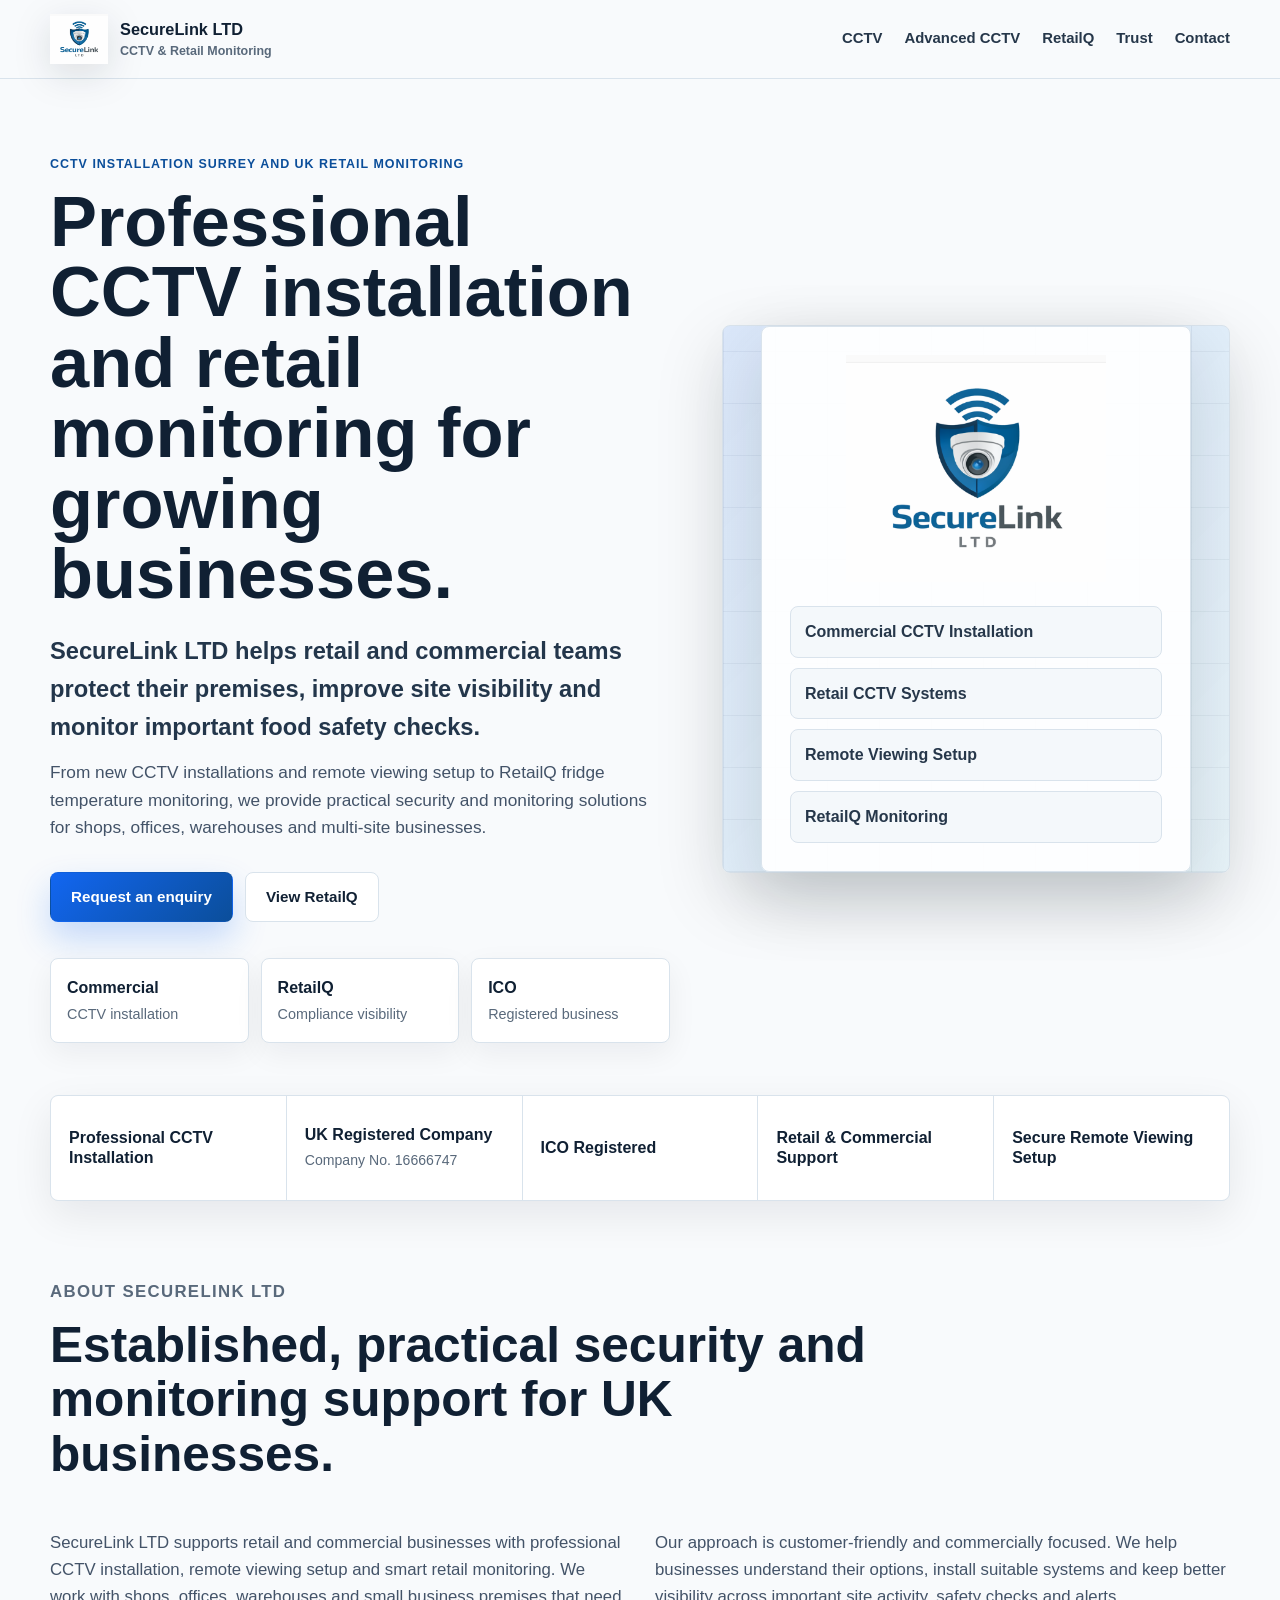
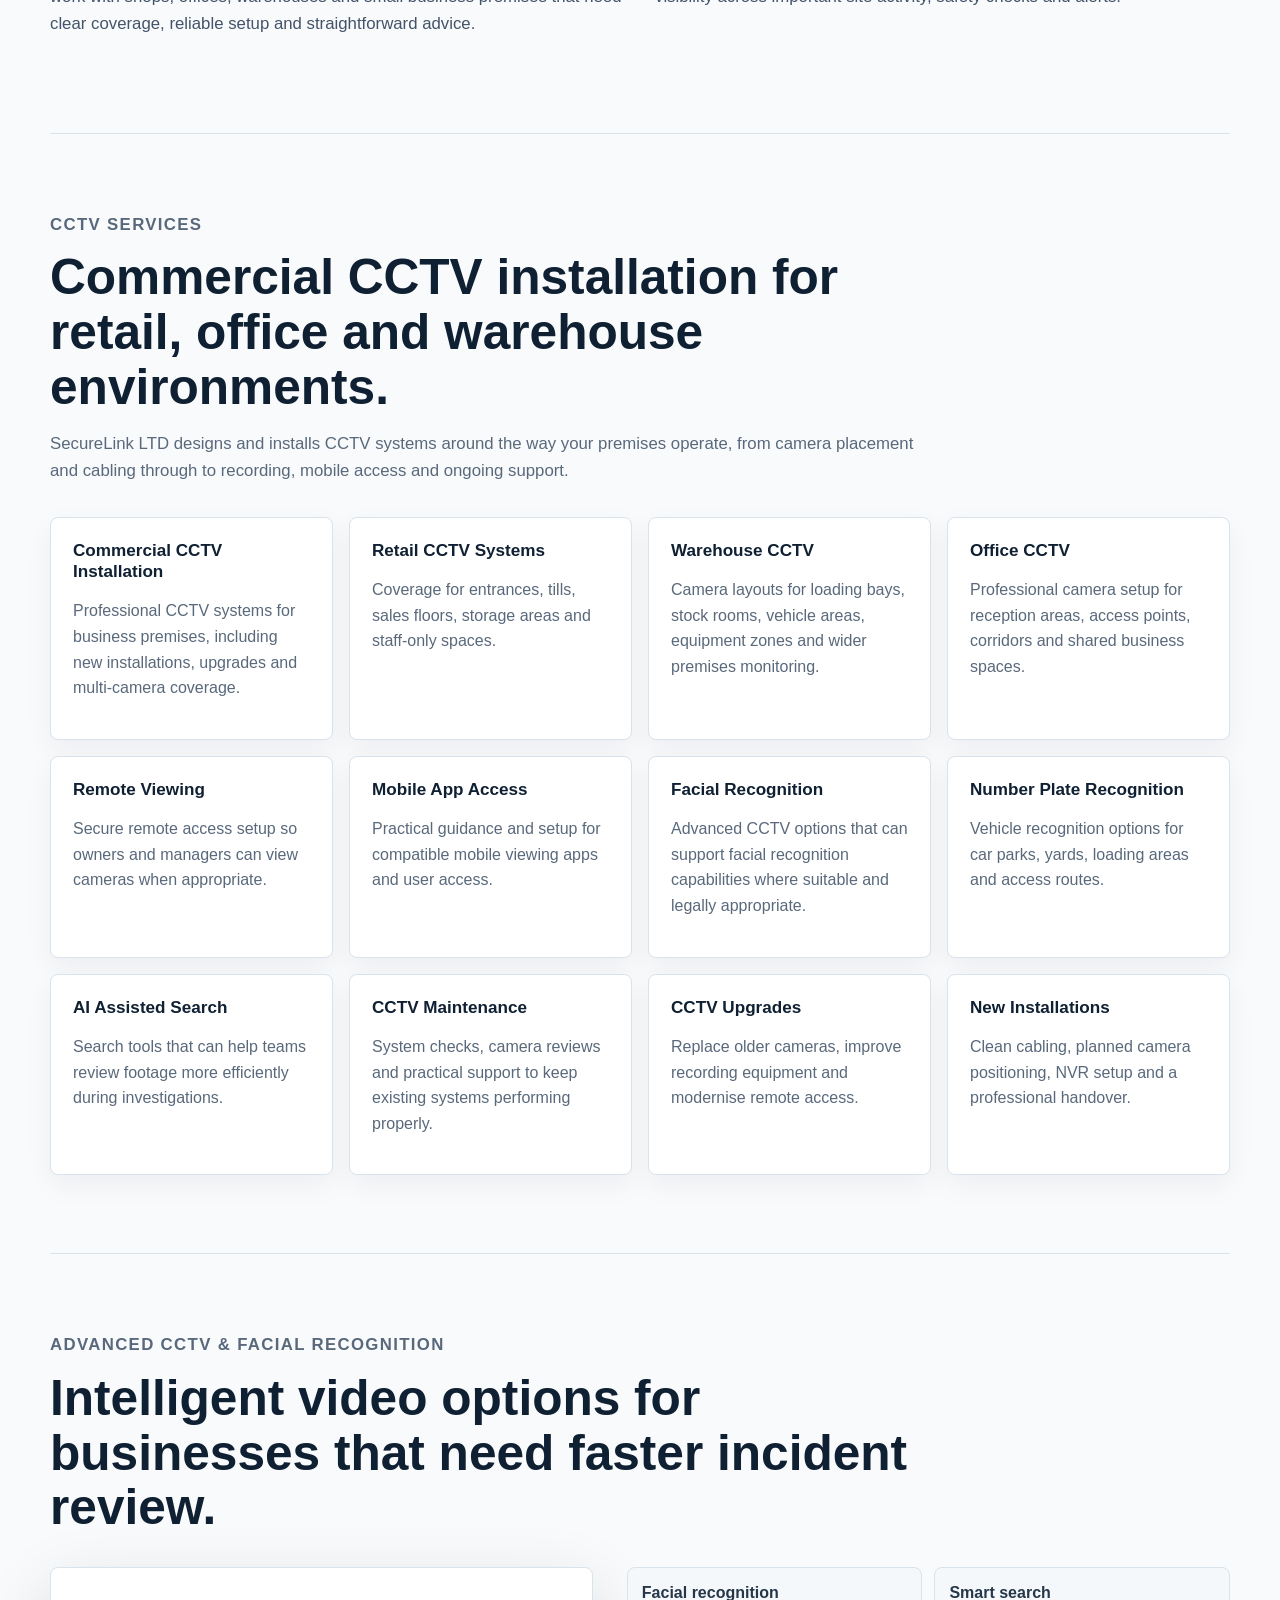
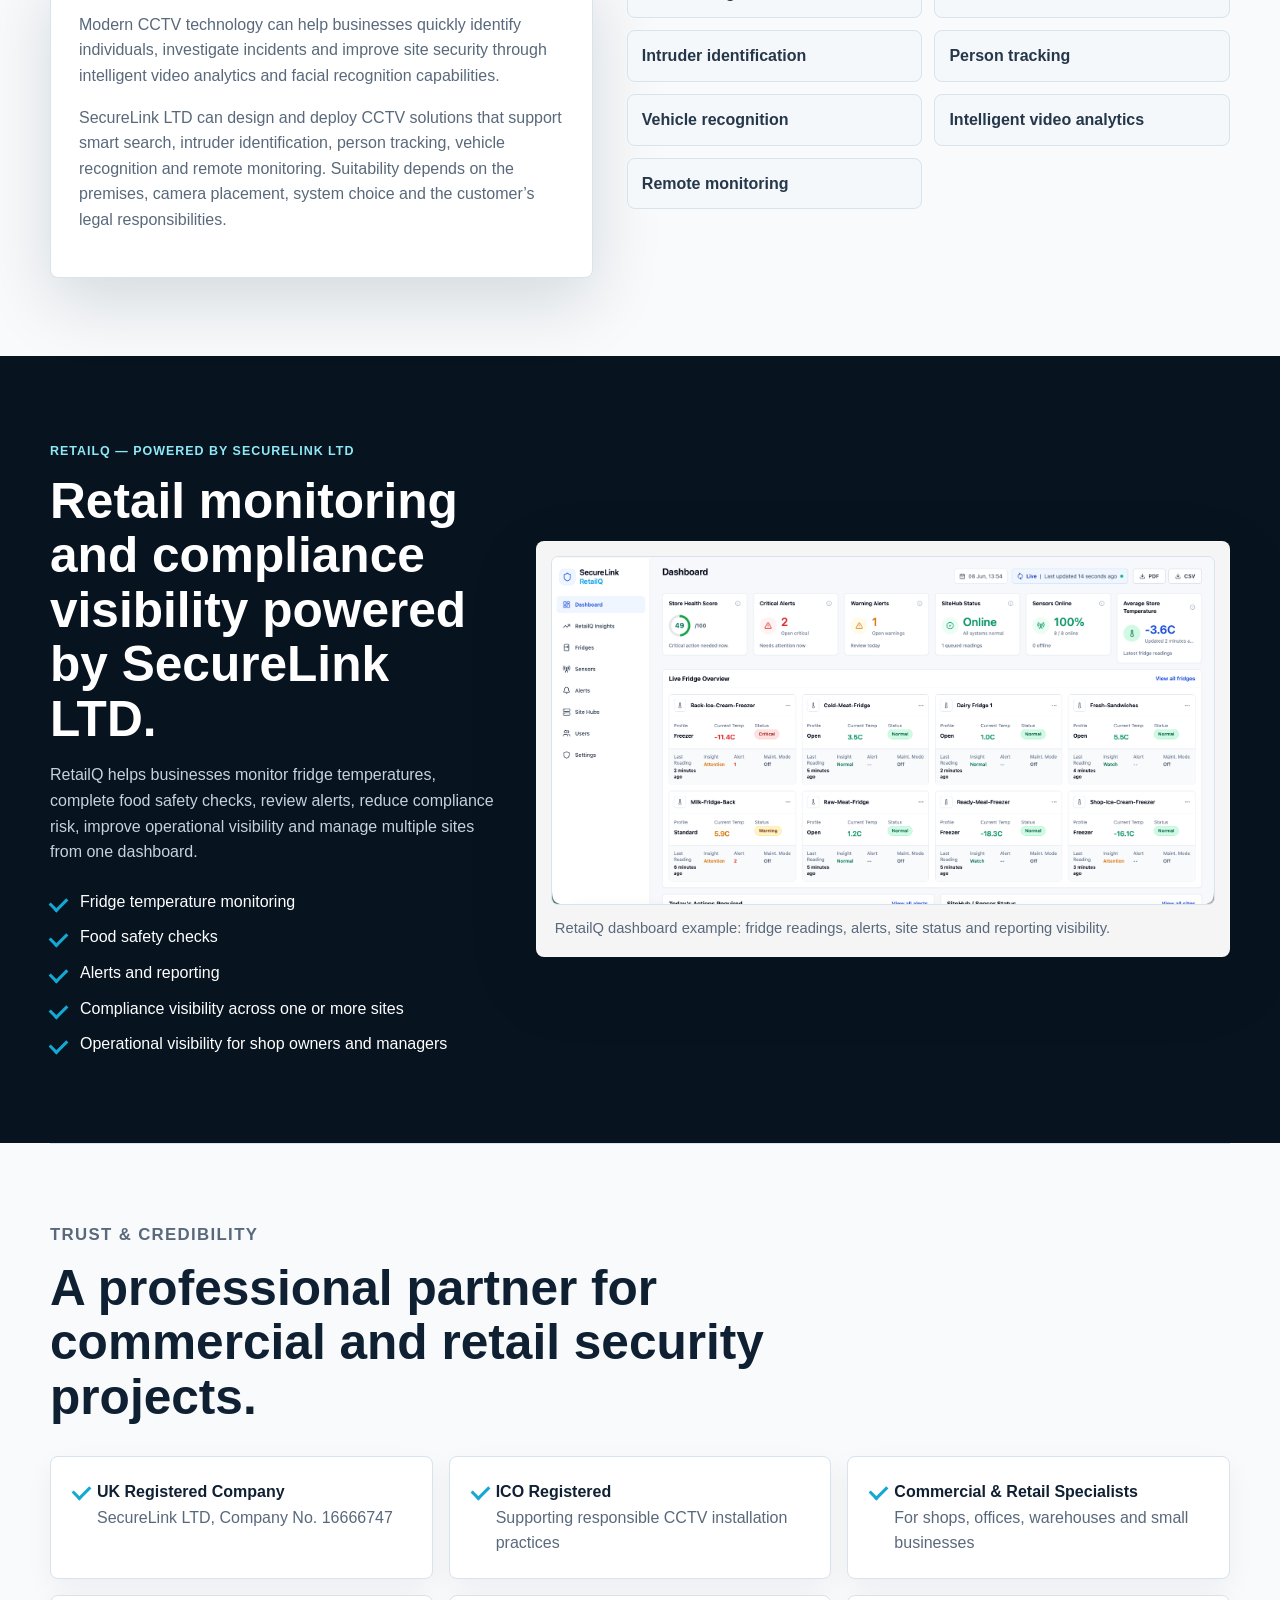
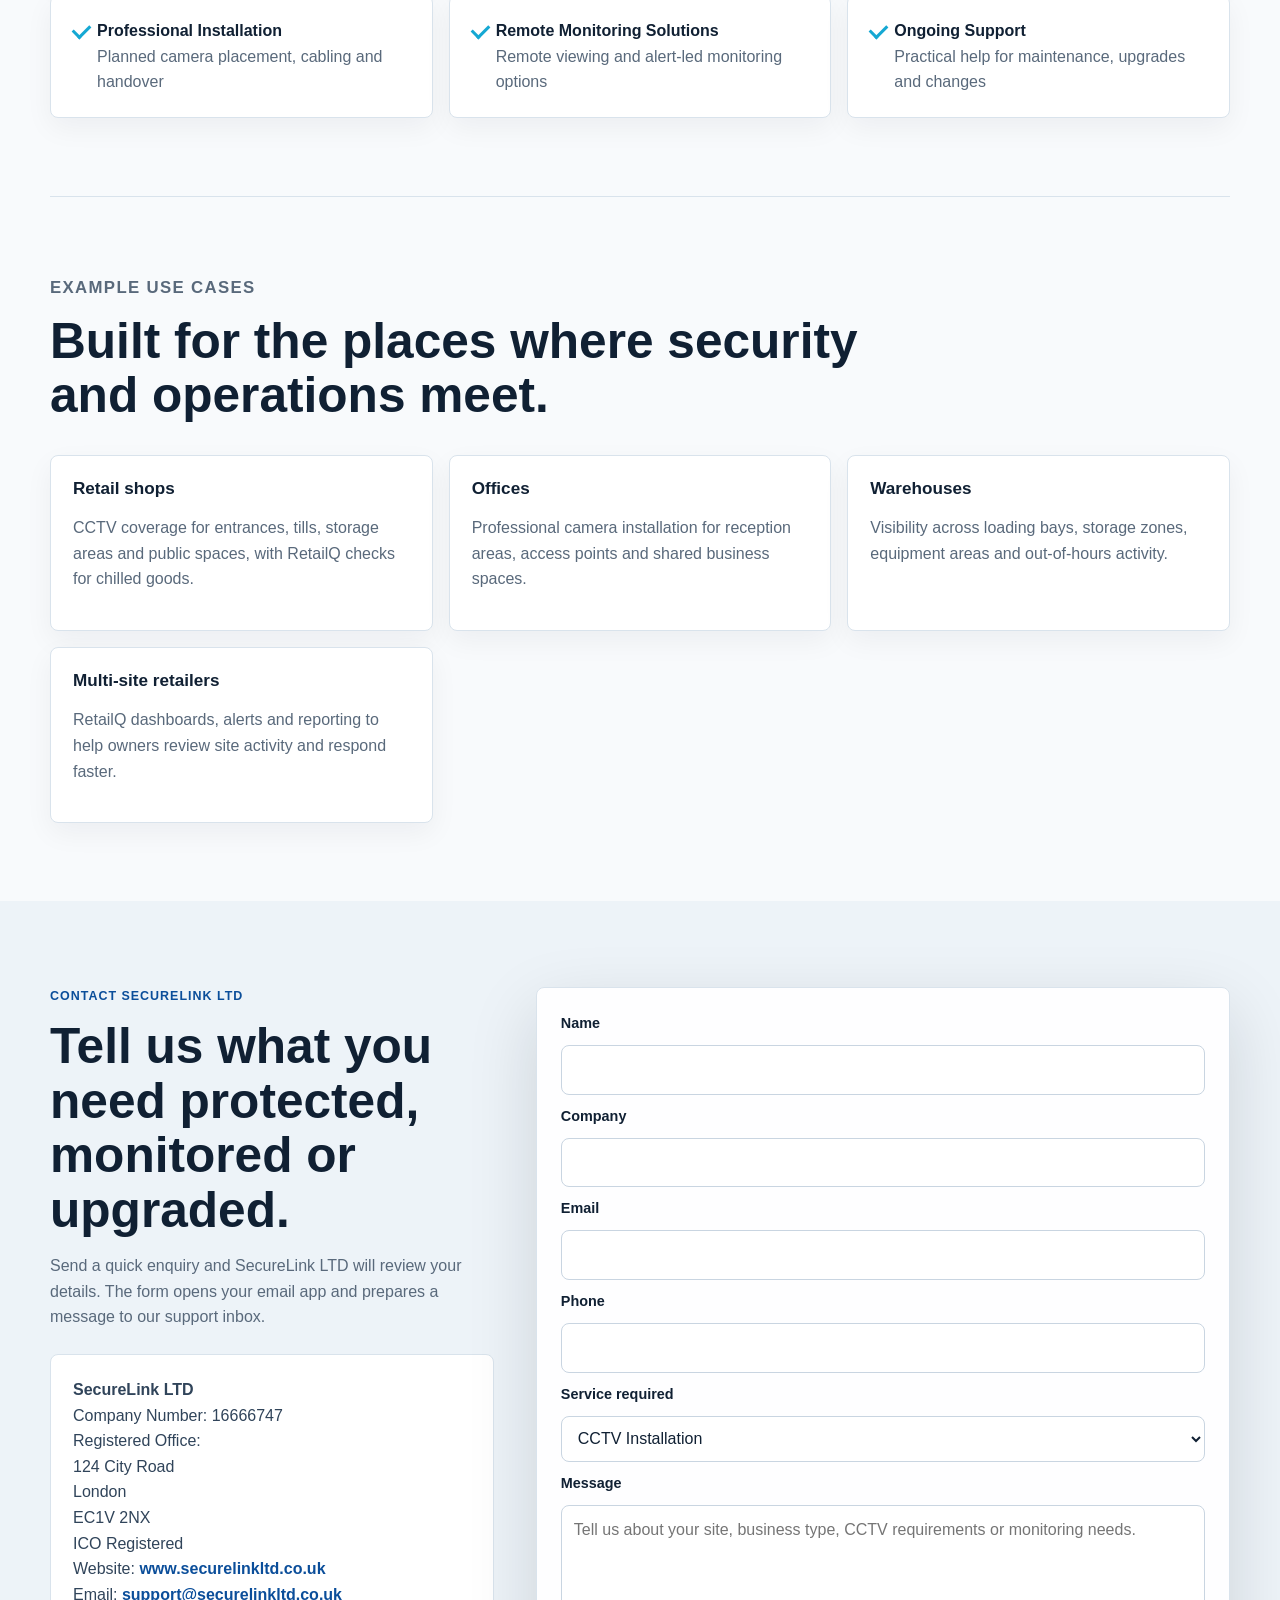
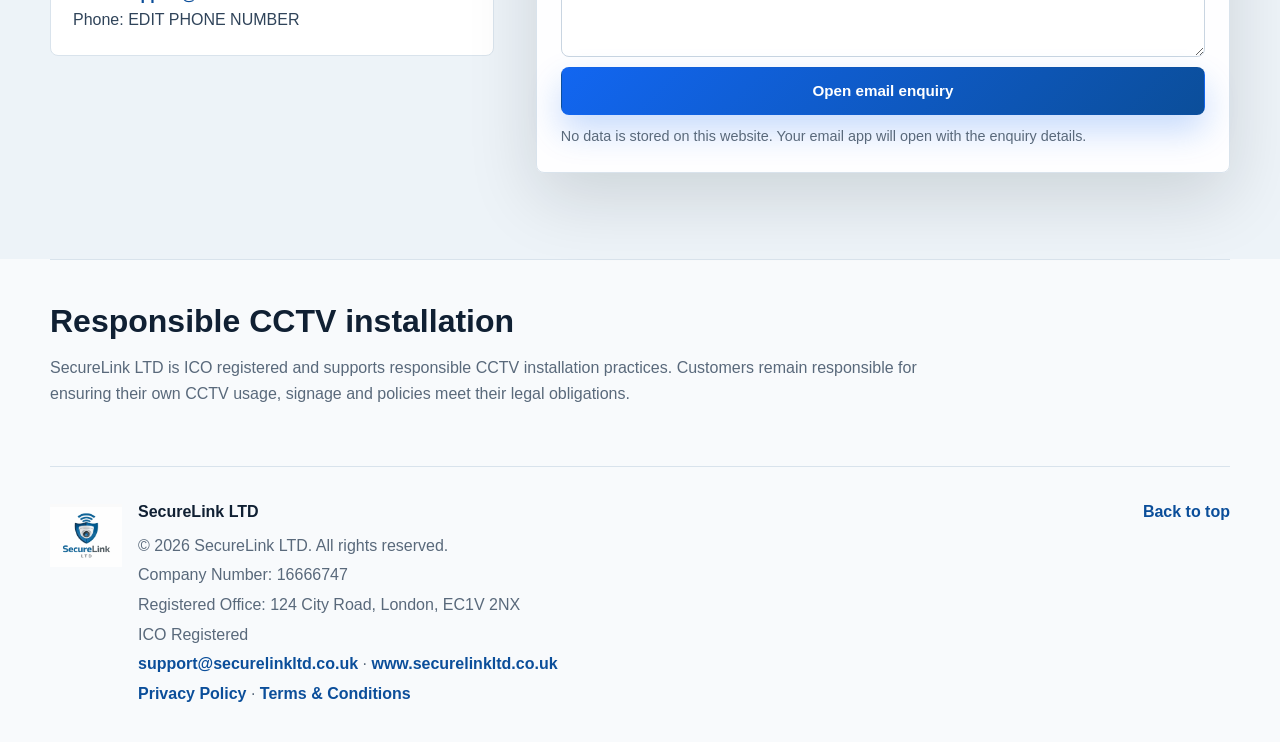
==== outputs/index.html @ 18fc2ed9 "Update SecureLink static website" ====
<!DOCTYPE html>
<html lang="en-GB">
<head>
  <meta charset="UTF-8">
  <meta name="viewport" content="width=device-width, initial-scale=1.0">

  <!-- EDIT: Update the page title and description if your service area changes. -->
  <title>SecureLink LTD | CCTV Installation Surrey & Retail Monitoring Solutions</title>
  <meta name="description" content="SecureLink LTD provides CCTV Installation Surrey, commercial CCTV installation, retail CCTV systems, facial recognition CCTV and RetailQ food safety monitoring for UK businesses.">
  <meta name="keywords" content="CCTV Installation Surrey, Commercial CCTV Installation, Retail CCTV Systems, Facial Recognition CCTV, Retail Monitoring Solutions, Food Safety Monitoring, Fridge Temperature Monitoring, SecureLink LTD">
  <meta name="author" content="SecureLink LTD">

  <meta property="og:title" content="SecureLink LTD | Commercial CCTV & Retail Monitoring">
  <meta property="og:description" content="Professional CCTV installation, facial recognition CCTV and RetailQ compliance visibility for retail and commercial businesses.">
  <meta property="og:type" content="website">
  <meta property="og:url" content="https://www.securelinkltd.co.uk/">
  <meta property="og:site_name" content="SecureLink LTD">

  <link rel="canonical" href="https://www.securelinkltd.co.uk/">
  <link rel="icon" type="image/png" href="assets/securelink-logo.png">
  <link rel="stylesheet" href="style.css">
</head>
<body>
  <header class="site-header" id="top">
    <nav class="nav" aria-label="Main navigation">
      <a class="brand" href="#top" aria-label="SecureLink LTD home">
        <img class="brand-logo" src="assets/securelink-logo.png" alt="SecureLink LTD logo">
        <span>
          <strong>SecureLink LTD</strong>
          <small>CCTV & Retail Monitoring</small>
        </span>
      </a>

      <button class="nav-toggle" type="button" aria-label="Open menu" aria-expanded="false">
        <span></span>
        <span></span>
        <span></span>
      </button>

      <div class="nav-links" id="nav-links">
        <a href="#cctv">CCTV</a>
        <a href="#advanced-cctv">Advanced CCTV</a>
        <a href="#retailq">RetailQ</a>
        <a href="#trust">Trust</a>
        <a href="#contact">Contact</a>
      </div>
    </nav>
  </header>

  <main>
    <section class="hero">
      <div class="hero-content">
        <p class="eyebrow">CCTV Installation Surrey and UK retail monitoring</p>
        <h1>Professional CCTV installation and retail monitoring for growing businesses.</h1>
        <p class="hero-lead">SecureLink LTD helps retail and commercial teams protect their premises, improve site visibility and monitor important food safety checks.</p>
        <p class="hero-copy">From new CCTV installations and remote viewing setup to RetailQ fridge temperature monitoring, we provide practical security and monitoring solutions for shops, offices, warehouses and multi-site businesses.</p>
        <div class="hero-actions">
          <a class="btn btn-primary" href="#contact">Request an enquiry</a>
          <a class="btn btn-secondary" href="#retailq">View RetailQ</a>
        </div>
        <dl class="hero-stats" aria-label="SecureLink service highlights">
          <div>
            <dt>Commercial</dt>
            <dd>CCTV installation</dd>
          </div>
          <div>
            <dt>RetailQ</dt>
            <dd>Compliance visibility</dd>
          </div>
          <div>
            <dt>ICO</dt>
            <dd>Registered business</dd>
          </div>
        </dl>
      </div>

      <div class="hero-visual" aria-label="SecureLink CCTV and RetailQ overview">
        <div class="hero-showcase">
          <img src="assets/securelink-logo.png" alt="SecureLink LTD logo">
          <div class="showcase-lines">
            <span>Commercial CCTV Installation</span>
            <span>Retail CCTV Systems</span>
            <span>Remote Viewing Setup</span>
            <span>RetailQ Monitoring</span>
          </div>
        </div>
      </div>
    </section>

    <section class="trust-strip" aria-label="SecureLink LTD trust signals">
      <div>
        <strong>Professional CCTV Installation</strong>
      </div>
      <div>
        <strong>UK Registered Company</strong>
        <span>Company No. 16666747</span>
      </div>
      <div>
        <strong>ICO Registered</strong>
      </div>
      <div>
        <strong>Retail & Commercial Support</strong>
      </div>
      <div>
        <strong>Secure Remote Viewing Setup</strong>
      </div>
    </section>

    <section class="section about" id="about">
      <div class="section-heading">
        <p class="eyebrow">About SecureLink LTD</p>
        <h2>Established, practical security and monitoring support for UK businesses.</h2>
      </div>
      <div class="two-column">
        <p>SecureLink LTD supports retail and commercial businesses with professional CCTV installation, remote viewing setup and smart retail monitoring. We work with shops, offices, warehouses and small business premises that need clear coverage, reliable setup and straightforward advice.</p>
        <p>Our approach is customer-friendly and commercially focused. We help businesses understand their options, install suitable systems and keep better visibility across important site activity, safety checks and alerts.</p>
      </div>
    </section>

    <section class="section service-section" id="cctv">
      <div class="section-heading">
        <p class="eyebrow">CCTV Services</p>
        <h2>Commercial CCTV installation for retail, office and warehouse environments.</h2>
        <p>SecureLink LTD designs and installs CCTV systems around the way your premises operate, from camera placement and cabling through to recording, mobile access and ongoing support.</p>
      </div>

      <div class="service-list">
        <article>
          <h3>Commercial CCTV Installation</h3>
          <p>Professional CCTV systems for business premises, including new installations, upgrades and multi-camera coverage.</p>
        </article>
        <article>
          <h3>Retail CCTV Systems</h3>
          <p>Coverage for entrances, tills, sales floors, storage areas and staff-only spaces.</p>
        </article>
        <article>
          <h3>Warehouse CCTV</h3>
          <p>Camera layouts for loading bays, stock rooms, vehicle areas, equipment zones and wider premises monitoring.</p>
        </article>
        <article>
          <h3>Office CCTV</h3>
          <p>Professional camera setup for reception areas, access points, corridors and shared business spaces.</p>
        </article>
        <article>
          <h3>Remote Viewing</h3>
          <p>Secure remote access setup so owners and managers can view cameras when appropriate.</p>
        </article>
        <article>
          <h3>Mobile App Access</h3>
          <p>Practical guidance and setup for compatible mobile viewing apps and user access.</p>
        </article>
        <article>
          <h3>Facial Recognition</h3>
          <p>Advanced CCTV options that can support facial recognition capabilities where suitable and legally appropriate.</p>
        </article>
        <article>
          <h3>Number Plate Recognition</h3>
          <p>Vehicle recognition options for car parks, yards, loading areas and access routes.</p>
        </article>
        <article>
          <h3>AI Assisted Search</h3>
          <p>Search tools that can help teams review footage more efficiently during investigations.</p>
        </article>
        <article>
          <h3>CCTV Maintenance</h3>
          <p>System checks, camera reviews and practical support to keep existing systems performing properly.</p>
        </article>
        <article>
          <h3>CCTV Upgrades</h3>
          <p>Replace older cameras, improve recording equipment and modernise remote access.</p>
        </article>
        <article>
          <h3>New Installations</h3>
          <p>Clean cabling, planned camera positioning, NVR setup and a professional handover.</p>
        </article>
      </div>
    </section>

    <section class="section advanced-section" id="advanced-cctv">
      <div class="section-heading">
        <p class="eyebrow">Advanced CCTV & Facial Recognition</p>
        <h2>Intelligent video options for businesses that need faster incident review.</h2>
      </div>
      <div class="advanced-grid">
        <div class="advanced-copy">
          <p>Modern CCTV technology can help businesses quickly identify individuals, investigate incidents and improve site security through intelligent video analytics and facial recognition capabilities.</p>
          <p>SecureLink LTD can design and deploy CCTV solutions that support smart search, intruder identification, person tracking, vehicle recognition and remote monitoring. Suitability depends on the premises, camera placement, system choice and the customer’s legal responsibilities.</p>
        </div>
        <div class="capability-list" aria-label="Advanced CCTV capabilities">
          <span>Facial recognition</span>
          <span>Smart search</span>
          <span>Intruder identification</span>
          <span>Person tracking</span>
          <span>Vehicle recognition</span>
          <span>Intelligent video analytics</span>
          <span>Remote monitoring</span>
        </div>
      </div>
    </section>

    <section class="section retailq-section" id="retailq">
      <div class="retailq-copy">
        <p class="eyebrow">RetailQ — powered by SecureLink LTD</p>
        <h2>Retail monitoring and compliance visibility powered by SecureLink LTD.</h2>
        <p>RetailQ helps businesses monitor fridge temperatures, complete food safety checks, review alerts, reduce compliance risk, improve operational visibility and manage multiple sites from one dashboard.</p>
        <ul class="check-list">
          <li>Fridge temperature monitoring</li>
          <li>Food safety checks</li>
          <li>Alerts and reporting</li>
          <li>Compliance visibility across one or more sites</li>
          <li>Operational visibility for shop owners and managers</li>
        </ul>
      </div>
      <figure class="retailq-showcase">
        <img src="assets/retailq-dashboard.png" alt="RetailQ dashboard showing fridge temperatures, alerts and site status">
        <figcaption>RetailQ dashboard example: fridge readings, alerts, site status and reporting visibility.</figcaption>
      </figure>
    </section>

    <section class="section trust-section" id="trust">
      <div class="section-heading">
        <p class="eyebrow">Trust & Credibility</p>
        <h2>A professional partner for commercial and retail security projects.</h2>
      </div>
      <div class="trust-grid">
        <article><strong>UK Registered Company</strong><span>SecureLink LTD, Company No. 16666747</span></article>
        <article><strong>ICO Registered</strong><span>Supporting responsible CCTV installation practices</span></article>
        <article><strong>Commercial & Retail Specialists</strong><span>For shops, offices, warehouses and small businesses</span></article>
        <article><strong>Professional Installation</strong><span>Planned camera placement, cabling and handover</span></article>
        <article><strong>Remote Monitoring Solutions</strong><span>Remote viewing and alert-led monitoring options</span></article>
        <article><strong>Ongoing Support</strong><span>Practical help for maintenance, upgrades and changes</span></article>
      </div>
    </section>

    <section class="section use-cases" id="use-cases">
      <div class="section-heading">
        <p class="eyebrow">Example Use Cases</p>
        <h2>Built for the places where security and operations meet.</h2>
      </div>
      <div class="use-case-grid">
        <article>
          <h3>Retail shops</h3>
          <p>CCTV coverage for entrances, tills, storage areas and public spaces, with RetailQ checks for chilled goods.</p>
        </article>
        <article>
          <h3>Offices</h3>
          <p>Professional camera installation for reception areas, access points and shared business spaces.</p>
        </article>
        <article>
          <h3>Warehouses</h3>
          <p>Visibility across loading bays, storage zones, equipment areas and out-of-hours activity.</p>
        </article>
        <article>
          <h3>Multi-site retailers</h3>
          <p>RetailQ dashboards, alerts and reporting to help owners review site activity and respond faster.</p>
        </article>
      </div>
    </section>

    <section class="section contact-section" id="contact">
      <div class="contact-copy">
        <p class="eyebrow">Contact SecureLink LTD</p>
        <h2>Tell us what you need protected, monitored or upgraded.</h2>
        <p>Send a quick enquiry and SecureLink LTD will review your details. The form opens your email app and prepares a message to our support inbox.</p>

        <address>
          <!-- EDIT: Replace the placeholder phone below if needed. Company details are official registration details. -->
          <strong>SecureLink LTD</strong><br>
          Company Number: 16666747<br>
          Registered Office:<br>
          124 City Road<br>
          London<br>
          EC1V 2NX<br>
          ICO Registered<br>
          Website: <a href="https://www.securelinkltd.co.uk">www.securelinkltd.co.uk</a><br>
          Email: <a href="mailto:support@securelinkltd.co.uk">support@securelinkltd.co.uk</a><br>
          Phone: <span>EDIT PHONE NUMBER</span>
        </address>
      </div>

      <form class="enquiry-form" id="enquiry-form">
        <label for="name">Name</label>
        <input id="name" name="name" type="text" autocomplete="name" required>

        <label for="company">Company</label>
        <input id="company" name="company" type="text" autocomplete="organization">

        <label for="email">Email</label>
        <input id="email" name="email" type="email" autocomplete="email" required>

        <label for="phone">Phone</label>
        <input id="phone" name="phone" type="tel" autocomplete="tel">

        <label for="service">Service required</label>
        <select id="service" name="service">
          <option>CCTV Installation</option>
          <option>Advanced CCTV & Facial Recognition</option>
          <option>RetailQ</option>
          <option>CCTV Installation and RetailQ</option>
          <option>General enquiry</option>
        </select>

        <label for="message">Message</label>
        <textarea id="message" name="message" rows="5" placeholder="Tell us about your site, business type, CCTV requirements or monitoring needs." required></textarea>

        <button class="btn btn-primary" type="submit">Open email enquiry</button>
        <p class="form-note">No data is stored on this website. Your email app will open with the enquiry details.</p>
      </form>
    </section>

    <section class="responsibility-note" aria-label="Data protection and CCTV responsibility note">
      <h2>Responsible CCTV installation</h2>
      <p>SecureLink LTD is ICO registered and supports responsible CCTV installation practices. Customers remain responsible for ensuring their own CCTV usage, signage and policies meet their legal obligations.</p>
    </section>
  </main>

  <footer class="site-footer">
    <div class="footer-brand">
      <img src="assets/securelink-logo.png" alt="SecureLink LTD logo">
      <div>
        <strong>SecureLink LTD</strong>
        <p>&copy; <span id="year"></span> SecureLink LTD. All rights reserved.</p>
        <p>Company Number: 16666747</p>
        <p>Registered Office: 124 City Road, London, EC1V 2NX</p>
        <p>ICO Registered</p>
        <p><a href="mailto:support@securelinkltd.co.uk">support@securelinkltd.co.uk</a> · <a href="https://www.securelinkltd.co.uk">www.securelinkltd.co.uk</a></p>
        <p class="footer-links"><a href="privacy-policy.html">Privacy Policy</a> · <a href="terms-and-conditions.html">Terms & Conditions</a></p>
      </div>
    </div>
    <a class="back-to-top" href="#top">Back to top</a>
  </footer>

  <script src="script.js"></script>
</body>
</html>
---- outputs/style.css ----
:root {
  --ink: #102033;
  --muted: #59697b;
  --panel: #ffffff;
  --line: #d9e3ec;
  --soft: #eef4f8;
  --deep: #07131f;
  --blue: #1266f1;
  --blue-dark: #0b4e9a;
  --cyan: #15a8d3;
  --green: #168a61;
  --amber: #d9822b;
  --shadow: 0 24px 70px rgba(7, 19, 31, 0.14);
  --radius: 8px;
}

* {
  box-sizing: border-box;
}

html {
  scroll-behavior: smooth;
}

body {
  margin: 0;
  color: var(--ink);
  background: #f8fafc;
  font-family: Arial, Helvetica, sans-serif;
  line-height: 1.6;
}

a {
  color: inherit;
  text-decoration: none;
}

img {
  display: block;
  max-width: 100%;
}

.site-header {
  position: sticky;
  top: 0;
  z-index: 10;
  background: rgba(248, 250, 252, 0.96);
  border-bottom: 1px solid var(--line);
  backdrop-filter: blur(14px);
}

.nav {
  width: min(1180px, calc(100% - 32px));
  min-height: 78px;
  margin: 0 auto;
  display: flex;
  align-items: center;
  justify-content: space-between;
  gap: 24px;
}

.brand {
  display: inline-flex;
  align-items: center;
  gap: 12px;
}

.brand-logo {
  width: 58px;
  height: 58px;
  object-fit: contain;
  filter: drop-shadow(0 10px 18px rgba(7, 19, 31, 0.12));
}

.brand strong,
.brand small {
  display: block;
}

.brand strong {
  font-size: 1.02rem;
}

.brand small {
  color: var(--muted);
  font-size: 0.78rem;
  font-weight: 700;
}

.nav-links {
  display: flex;
  align-items: center;
  gap: 22px;
  color: #26374a;
  font-size: 0.93rem;
  font-weight: 800;
}

.nav-links a {
  position: relative;
  padding: 8px 0;
}

.nav-links a::after {
  content: "";
  position: absolute;
  left: 0;
  right: 0;
  bottom: 0;
  height: 2px;
  background: var(--blue);
  transform: scaleX(0);
  transform-origin: left;
  transition: transform 180ms ease;
}

.nav-links a:hover {
  color: var(--blue);
}

.nav-links a:hover::after {
  transform: scaleX(1);
}

.nav-links.is-static {
  display: flex;
}

.nav-toggle {
  display: none;
  width: 44px;
  height: 44px;
  border: 1px solid var(--line);
  background: var(--panel);
  border-radius: 8px;
}

.nav-toggle span {
  display: block;
  width: 20px;
  height: 2px;
  margin: 5px auto;
  background: var(--ink);
}

.hero {
  min-height: calc(100vh - 78px);
  width: min(1180px, calc(100% - 32px));
  margin: 0 auto;
  padding: 76px 0 52px;
  display: grid;
  grid-template-columns: minmax(0, 1fr) minmax(360px, 0.82fr);
  align-items: center;
  gap: 52px;
}

.eyebrow {
  margin: 0 0 12px;
  color: var(--blue-dark);
  font-size: 0.78rem;
  font-weight: 900;
  letter-spacing: 0.08em;
  text-transform: uppercase;
}

h1,
h2,
h3,
p {
  overflow-wrap: anywhere;
}

h1 {
  max-width: 830px;
  margin: 0;
  font-size: clamp(2.35rem, 5.5vw, 5.1rem);
  line-height: 1;
  letter-spacing: 0;
}

h2 {
  margin: 0;
  font-size: clamp(1.85rem, 4vw, 3.1rem);
  line-height: 1.1;
  letter-spacing: 0;
}

h3 {
  margin: 0 0 10px;
  font-size: 1.07rem;
  line-height: 1.25;
}

.hero-lead {
  max-width: 720px;
  margin: 24px 0 0;
  color: #23364b;
  font-size: clamp(1.18rem, 2vw, 1.48rem);
  font-weight: 800;
}

.hero-copy {
  max-width: 720px;
  margin: 12px 0 0;
  color: #435368;
  font-size: 1.08rem;
}

.hero-actions {
  display: flex;
  flex-wrap: wrap;
  gap: 12px;
  margin-top: 30px;
}

.btn {
  min-height: 48px;
  display: inline-flex;
  align-items: center;
  justify-content: center;
  padding: 12px 20px;
  border: 1px solid transparent;
  border-radius: 8px;
  cursor: pointer;
  font-weight: 900;
  font-size: 0.95rem;
  transition: transform 180ms ease, box-shadow 180ms ease, background 180ms ease;
}

.btn:hover {
  transform: translateY(-2px);
}

.btn-primary {
  color: #fff;
  background: linear-gradient(135deg, var(--blue), var(--blue-dark));
  box-shadow: 0 16px 34px rgba(18, 102, 241, 0.23);
}

.btn-secondary {
  color: var(--ink);
  background: #fff;
  border-color: var(--line);
}

.hero-stats {
  display: grid;
  grid-template-columns: repeat(3, minmax(0, 1fr));
  gap: 12px;
  max-width: 760px;
  margin: 36px 0 0;
}

.hero-stats div {
  padding: 16px;
  background: #fff;
  border: 1px solid var(--line);
  border-radius: var(--radius);
  box-shadow: 0 10px 30px rgba(7, 19, 31, 0.06);
}

.hero-stats dt {
  font-weight: 900;
}

.hero-stats dd {
  margin: 2px 0 0;
  color: var(--muted);
  font-size: 0.9rem;
}

.hero-visual {
  min-height: 540px;
  display: grid;
  place-items: center;
  background:
    linear-gradient(135deg, rgba(18, 102, 241, 0.13), rgba(21, 168, 211, 0.08)),
    repeating-linear-gradient(90deg, rgba(16, 32, 51, 0.06) 0 1px, transparent 1px 52px),
    repeating-linear-gradient(0deg, rgba(16, 32, 51, 0.05) 0 1px, transparent 1px 52px);
  border: 1px solid var(--line);
  border-radius: var(--radius);
  box-shadow: var(--shadow);
}

.hero-showcase {
  width: min(430px, calc(100% - 32px));
  padding: 28px;
  background: rgba(255, 255, 255, 0.94);
  border: 1px solid var(--line);
  border-radius: var(--radius);
  box-shadow: var(--shadow);
}

.hero-showcase img {
  width: min(260px, 82%);
  margin: 0 auto 24px;
}

.showcase-lines {
  display: grid;
  gap: 10px;
}

.showcase-lines span,
.capability-list span {
  padding: 12px 14px;
  color: #26374a;
  background: #f4f8fb;
  border: 1px solid var(--line);
  border-radius: 8px;
  font-weight: 800;
}

.trust-strip {
  width: min(1180px, calc(100% - 32px));
  margin: 0 auto;
  display: grid;
  grid-template-columns: repeat(5, minmax(0, 1fr));
  gap: 1px;
  overflow: hidden;
  background: var(--line);
  border: 1px solid var(--line);
  border-radius: var(--radius);
  box-shadow: 0 14px 40px rgba(7, 19, 31, 0.08);
}

.trust-strip div {
  min-height: 104px;
  display: flex;
  flex-direction: column;
  justify-content: center;
  gap: 4px;
  padding: 18px;
  background: #fff;
}

.trust-strip strong {
  line-height: 1.25;
}

.trust-strip span {
  color: var(--muted);
  font-size: 0.88rem;
}

.section {
  width: min(1180px, calc(100% - 32px));
  margin: 0 auto;
  padding: 78px 0;
}

.section-heading {
  max-width: 870px;
  margin-bottom: 32px;
}

.section-heading p {
  color: var(--muted);
  font-size: 1.05rem;
}

.two-column {
  display: grid;
  grid-template-columns: repeat(2, minmax(0, 1fr));
  gap: 30px;
  color: #435368;
  font-size: 1.05rem;
}

.service-section,
.advanced-section,
.use-cases,
.trust-section,
.legal-page {
  border-top: 1px solid var(--line);
}

.service-list {
  display: grid;
  grid-template-columns: repeat(4, minmax(0, 1fr));
  gap: 16px;
}

.service-list article,
.trust-grid article,
.use-case-grid article {
  padding: 22px;
  background: #fff;
  border: 1px solid var(--line);
  border-radius: var(--radius);
  box-shadow: 0 10px 28px rgba(7, 19, 31, 0.05);
  transition: transform 180ms ease, box-shadow 180ms ease, border-color 180ms ease;
}

.service-list article:hover,
.trust-grid article:hover,
.use-case-grid article:hover {
  transform: translateY(-3px);
  border-color: rgba(18, 102, 241, 0.35);
  box-shadow: 0 18px 40px rgba(7, 19, 31, 0.1);
}

.service-list p,
.trust-grid span,
.use-case-grid p,
.advanced-copy p,
.retailq-copy p,
.contact-copy p {
  color: var(--muted);
}

.advanced-grid {
  display: grid;
  grid-template-columns: minmax(0, 0.9fr) minmax(320px, 1fr);
  gap: 34px;
  align-items: start;
}

.advanced-copy {
  padding: 28px;
  color: var(--ink);
  background: #fff;
  border: 1px solid var(--line);
  border-radius: var(--radius);
  box-shadow: var(--shadow);
}

.capability-list {
  display: grid;
  grid-template-columns: repeat(2, minmax(0, 1fr));
  gap: 12px;
}

.retailq-section,
.contact-section {
  width: 100%;
  max-width: none;
  display: grid;
  grid-template-columns: minmax(0, 0.78fr) minmax(420px, 1.22fr);
  gap: 42px;
  align-items: center;
  padding: 86px max(16px, calc((100vw - 1180px) / 2));
  background: var(--deep);
  color: #fff;
}

.retailq-section .eyebrow,
.contact-section .eyebrow {
  color: #8ee8f6;
}

.retailq-copy p {
  color: #c5d2df;
}

.check-list {
  display: grid;
  gap: 10px;
  padding: 0;
  margin: 24px 0 0;
  list-style: none;
}

.check-list li {
  position: relative;
  padding-left: 30px;
}

.check-list li::before,
.trust-grid article::before {
  content: "";
  position: absolute;
  width: 14px;
  height: 8px;
  border-left: 3px solid var(--cyan);
  border-bottom: 3px solid var(--cyan);
  transform: rotate(-45deg);
}

.check-list li::before {
  left: 0;
  top: 8px;
}

.retailq-showcase {
  margin: 0;
  padding: 14px;
  color: var(--ink);
  background: rgba(255, 255, 255, 0.96);
  border: 1px solid rgba(255, 255, 255, 0.24);
  border-radius: var(--radius);
  box-shadow: var(--shadow);
}

.retailq-showcase img {
  width: 100%;
  border: 1px solid var(--line);
  border-radius: 7px;
}

.retailq-showcase figcaption {
  margin: 12px 4px 2px;
  color: var(--muted);
  font-size: 0.92rem;
}

.trust-grid,
.use-case-grid {
  display: grid;
  grid-template-columns: repeat(3, minmax(0, 1fr));
  gap: 16px;
}

.trust-grid article {
  position: relative;
  padding-left: 46px;
}

.trust-grid article::before {
  left: 22px;
  top: 28px;
}

.trust-grid strong,
.trust-grid span {
  display: block;
}

.contact-section {
  align-items: start;
  background: #edf3f8;
  color: var(--ink);
}

.contact-section .eyebrow {
  color: var(--blue-dark);
}

.contact-copy p {
  color: var(--muted);
}

address {
  margin-top: 24px;
  padding: 22px;
  color: #30445a;
  background: #fff;
  border: 1px solid var(--line);
  border-radius: var(--radius);
  font-style: normal;
}

address a {
  color: var(--blue-dark);
  font-weight: 800;
}

.enquiry-form {
  display: grid;
  gap: 10px;
  padding: 24px;
  background: rgba(255, 255, 255, 0.96);
  border: 1px solid var(--line);
  border-radius: var(--radius);
  box-shadow: var(--shadow);
}

label {
  font-weight: 800;
  font-size: 0.9rem;
}

input,
select,
textarea {
  width: 100%;
  min-height: 46px;
  padding: 11px 12px;
  color: var(--ink);
  background: #fff;
  border: 1px solid #c9d5e1;
  border-radius: 8px;
  font: inherit;
}

textarea {
  resize: vertical;
}

input:focus,
select:focus,
textarea:focus {
  outline: 3px solid rgba(18, 102, 241, 0.18);
  border-color: var(--blue);
}

.form-note {
  margin: 0;
  color: var(--muted);
  font-size: 0.9rem;
}

.responsibility-note {
  width: min(1180px, calc(100% - 32px));
  margin: 0 auto;
  padding: 44px 0;
  border-top: 1px solid var(--line);
}

.responsibility-note h2 {
  font-size: clamp(1.35rem, 3vw, 2rem);
}

.responsibility-note p {
  max-width: 920px;
  color: var(--muted);
}

.site-footer {
  width: min(1180px, calc(100% - 32px));
  margin: 0 auto;
  padding: 32px 0;
  display: flex;
  align-items: flex-start;
  justify-content: space-between;
  gap: 22px;
  color: var(--muted);
  border-top: 1px solid var(--line);
}

.footer-brand {
  display: flex;
  align-items: flex-start;
  gap: 16px;
}

.footer-brand img {
  width: 72px;
  height: 72px;
  object-fit: contain;
}

.site-footer strong {
  display: block;
  color: var(--ink);
  margin-bottom: 8px;
}

.site-footer p {
  margin: 0 0 4px;
}

.site-footer a {
  color: var(--blue-dark);
  font-weight: 800;
}

.footer-links {
  margin-top: 8px;
}

.legal-page {
  max-width: 900px;
}

.legal-page h1 {
  font-size: clamp(2.2rem, 5vw, 4rem);
}

.legal-page h2 {
  margin-top: 34px;
  font-size: clamp(1.35rem, 3vw, 2rem);
}

.legal-page p,
.legal-page li {
  color: var(--muted);
}

@media (prefers-reduced-motion: reduce) {
  *,
  *::before,
  *::after {
    scroll-behavior: auto !important;
    transition: none !important;
  }
}

@media (max-width: 980px) {
  .nav-toggle {
    display: block;
  }

  .nav-links {
    position: absolute;
    left: 16px;
    right: 16px;
    top: 78px;
    display: none;
    flex-direction: column;
    align-items: stretch;
    gap: 0;
    padding: 10px;
    background: #fff;
    border: 1px solid var(--line);
    border-radius: var(--radius);
    box-shadow: var(--shadow);
  }

  .nav-links.is-open {
    display: flex;
  }

  .nav-links.is-static {
    position: static;
    display: flex;
    flex-direction: row;
    flex-wrap: wrap;
    box-shadow: none;
  }

  .nav-links a {
    padding: 12px;
  }

  .hero,
  .advanced-grid,
  .retailq-section,
  .contact-section {
    grid-template-columns: 1fr;
  }

  .hero {
    padding-top: 48px;
  }

  .hero-visual {
    min-height: 430px;
  }

  .trust-strip,
  .service-list,
  .trust-grid,
  .use-case-grid {
    grid-template-columns: repeat(2, minmax(0, 1fr));
  }
}

@media (max-width: 640px) {
  .nav {
    width: min(100% - 24px, 1180px);
  }

  .brand-logo {
    width: 50px;
    height: 50px;
  }

  .brand small {
    display: none;
  }

  .hero,
  .section,
  .trust-strip,
  .responsibility-note,
  .site-footer {
    width: min(100% - 24px, 1180px);
  }

  .hero-stats,
  .two-column,
  .trust-strip,
  .service-list,
  .capability-list,
  .trust-grid,
  .use-case-grid {
    grid-template-columns: 1fr;
  }

  .hero-stats div,
  .service-list article,
  .trust-grid article,
  .use-case-grid article {
    padding: 18px;
  }

  .retailq-section,
  .contact-section {
    padding-top: 58px;
    padding-bottom: 58px;
  }

  .footer-brand,
  .site-footer {
    flex-direction: column;
    align-items: flex-start;
  }

  .site-footer {
    padding: 24px 0;
  }

  .btn {
    width: 100%;
  }
}
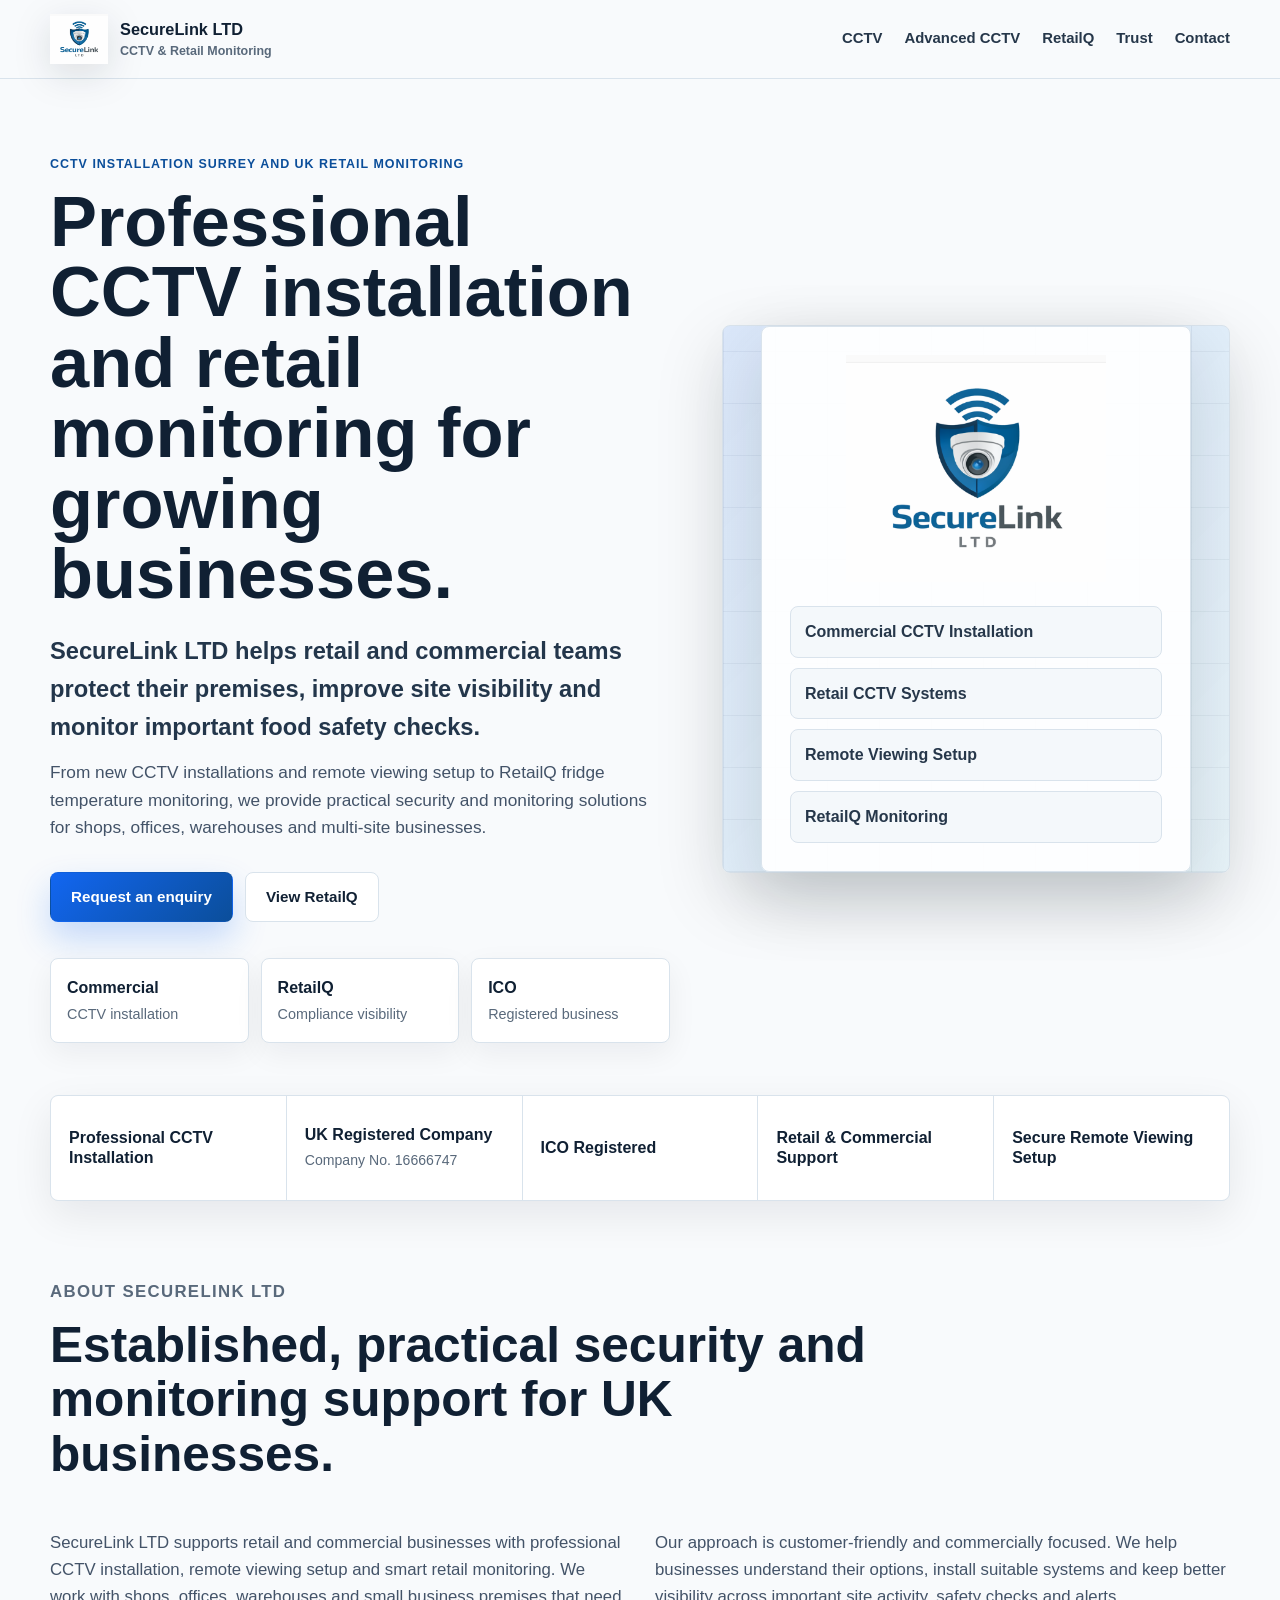
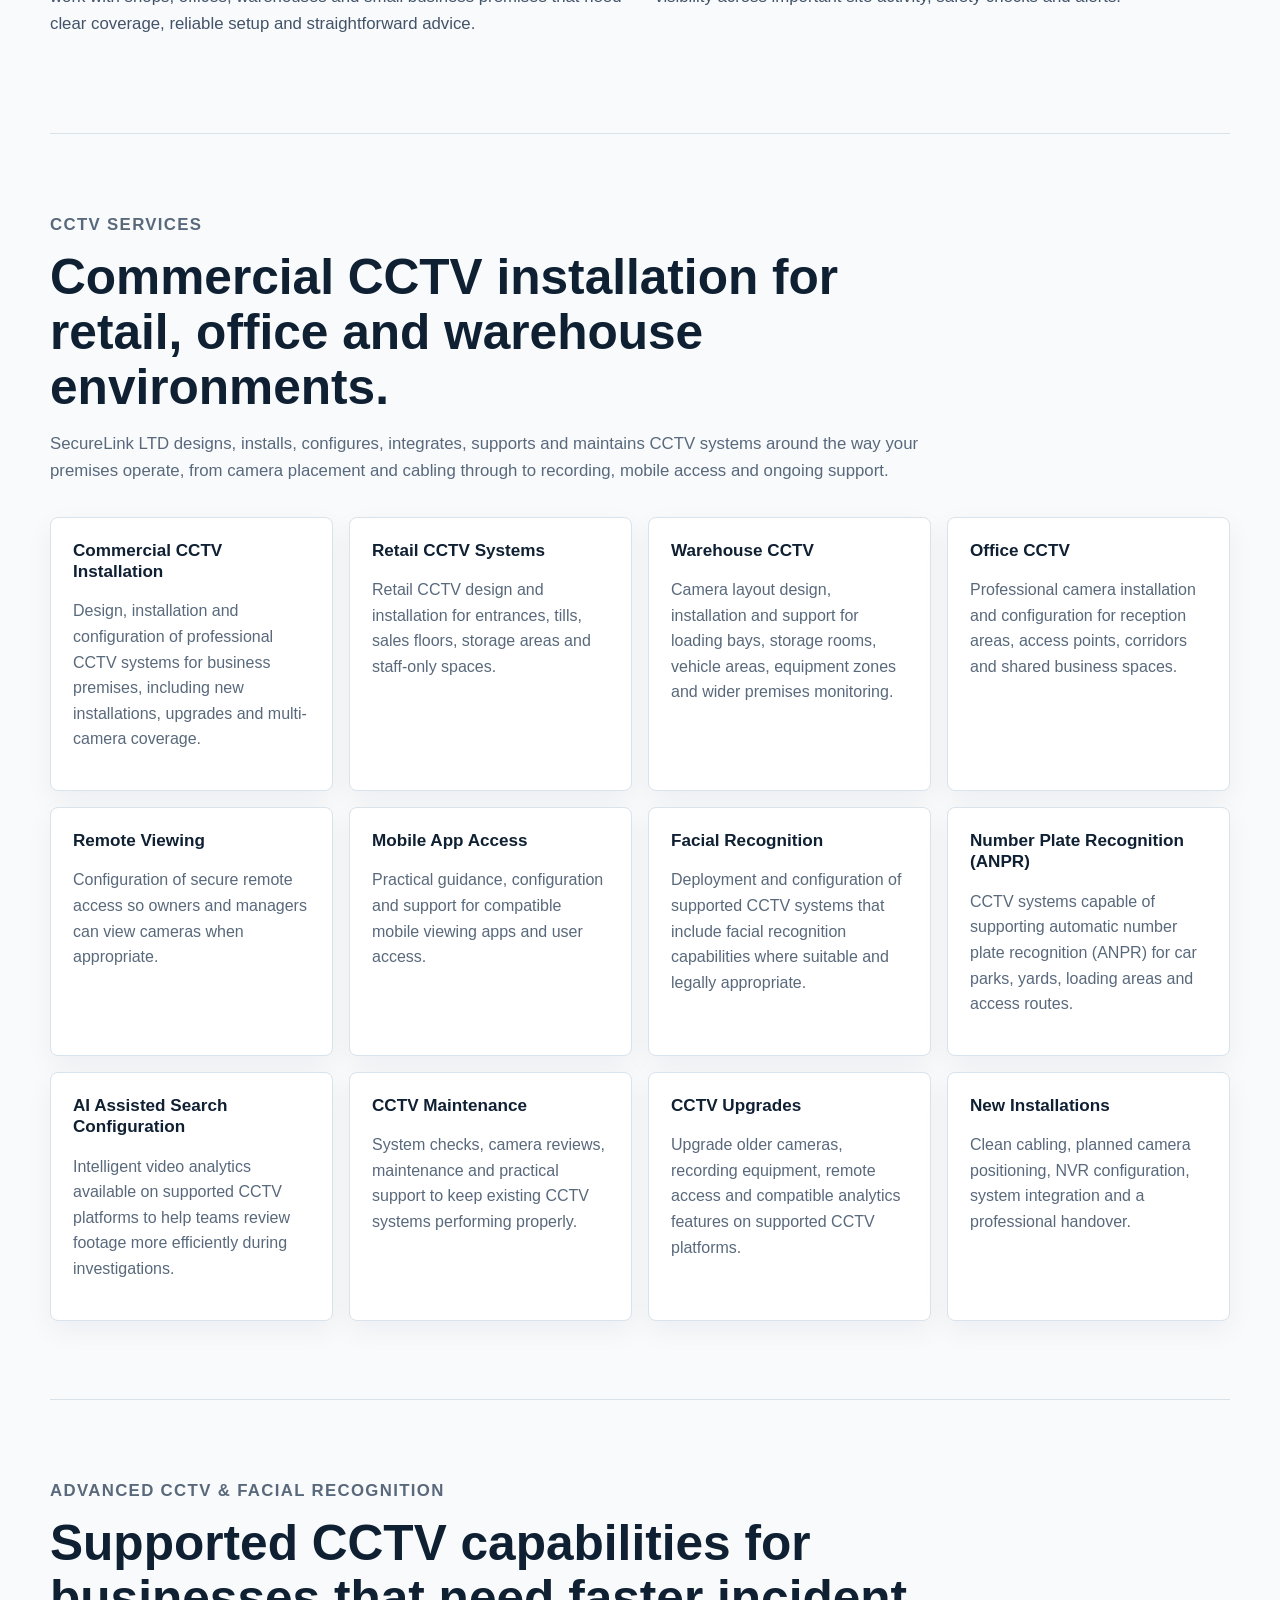
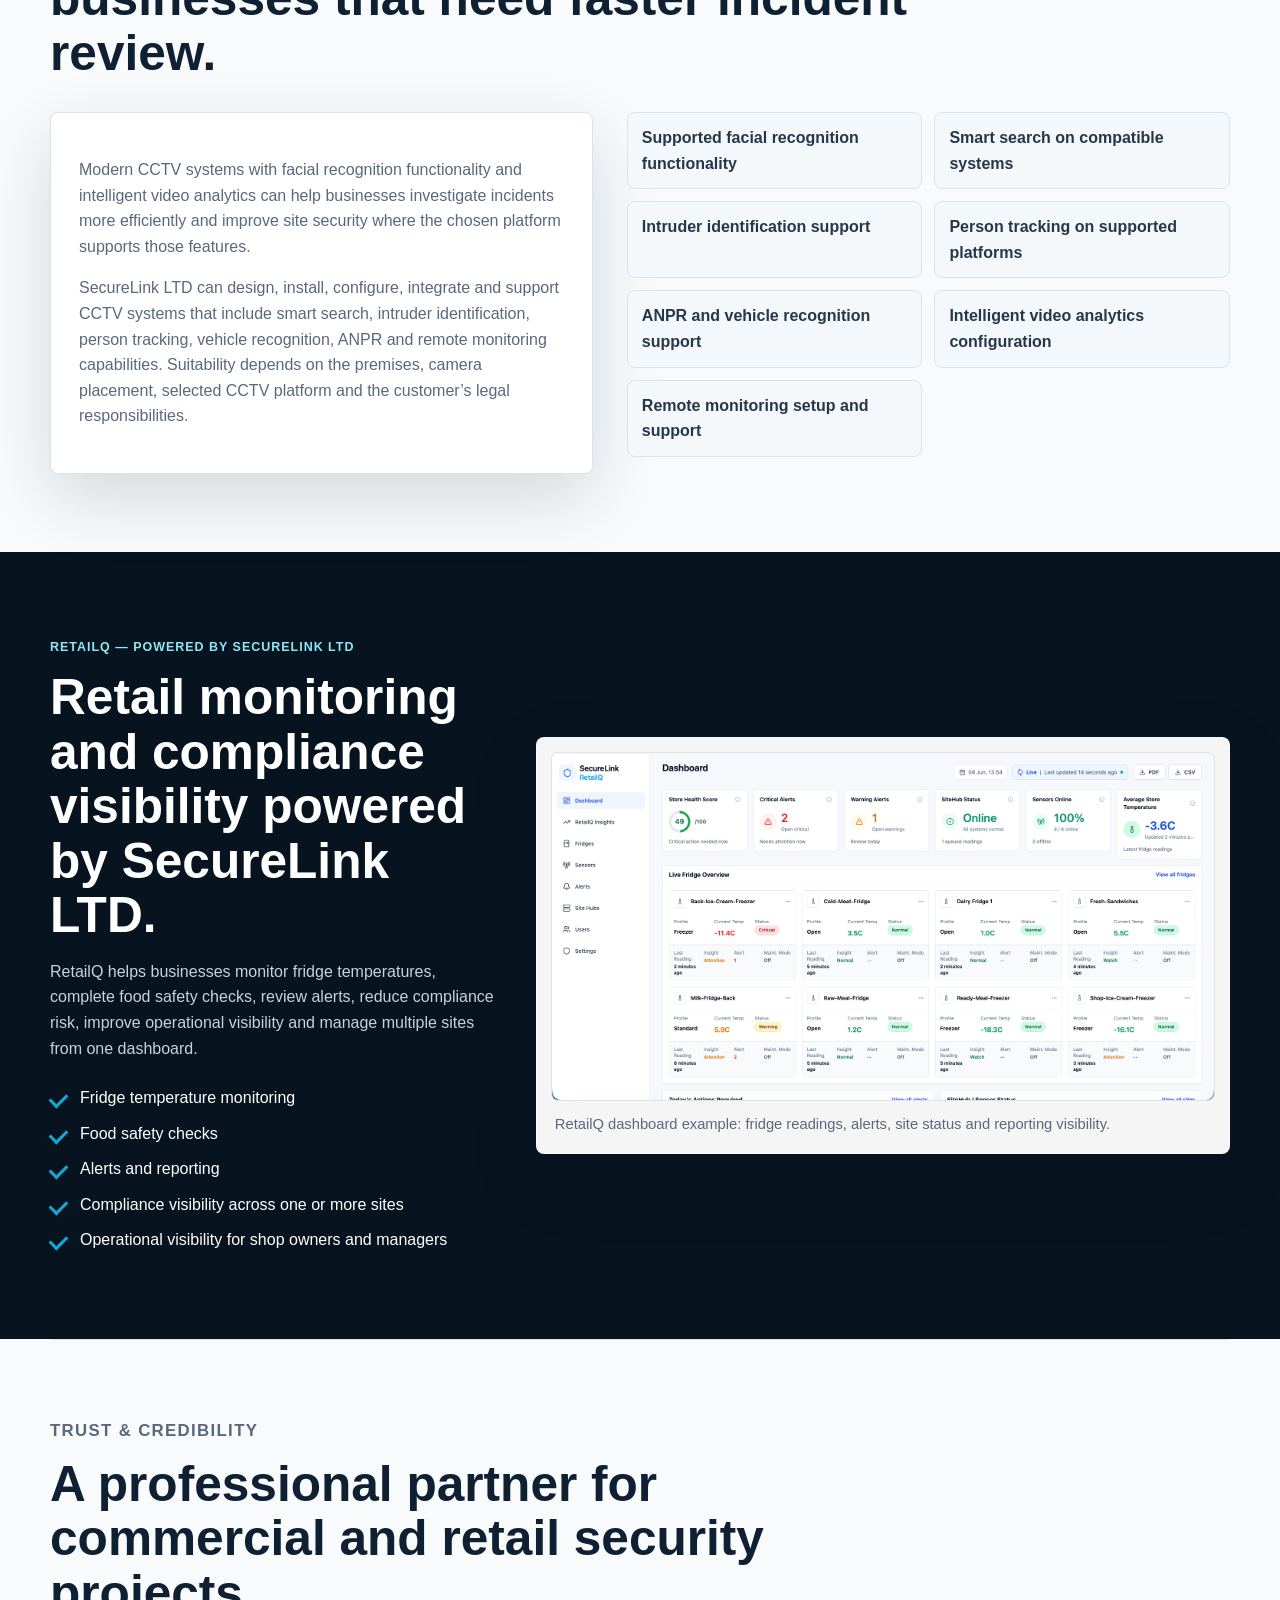
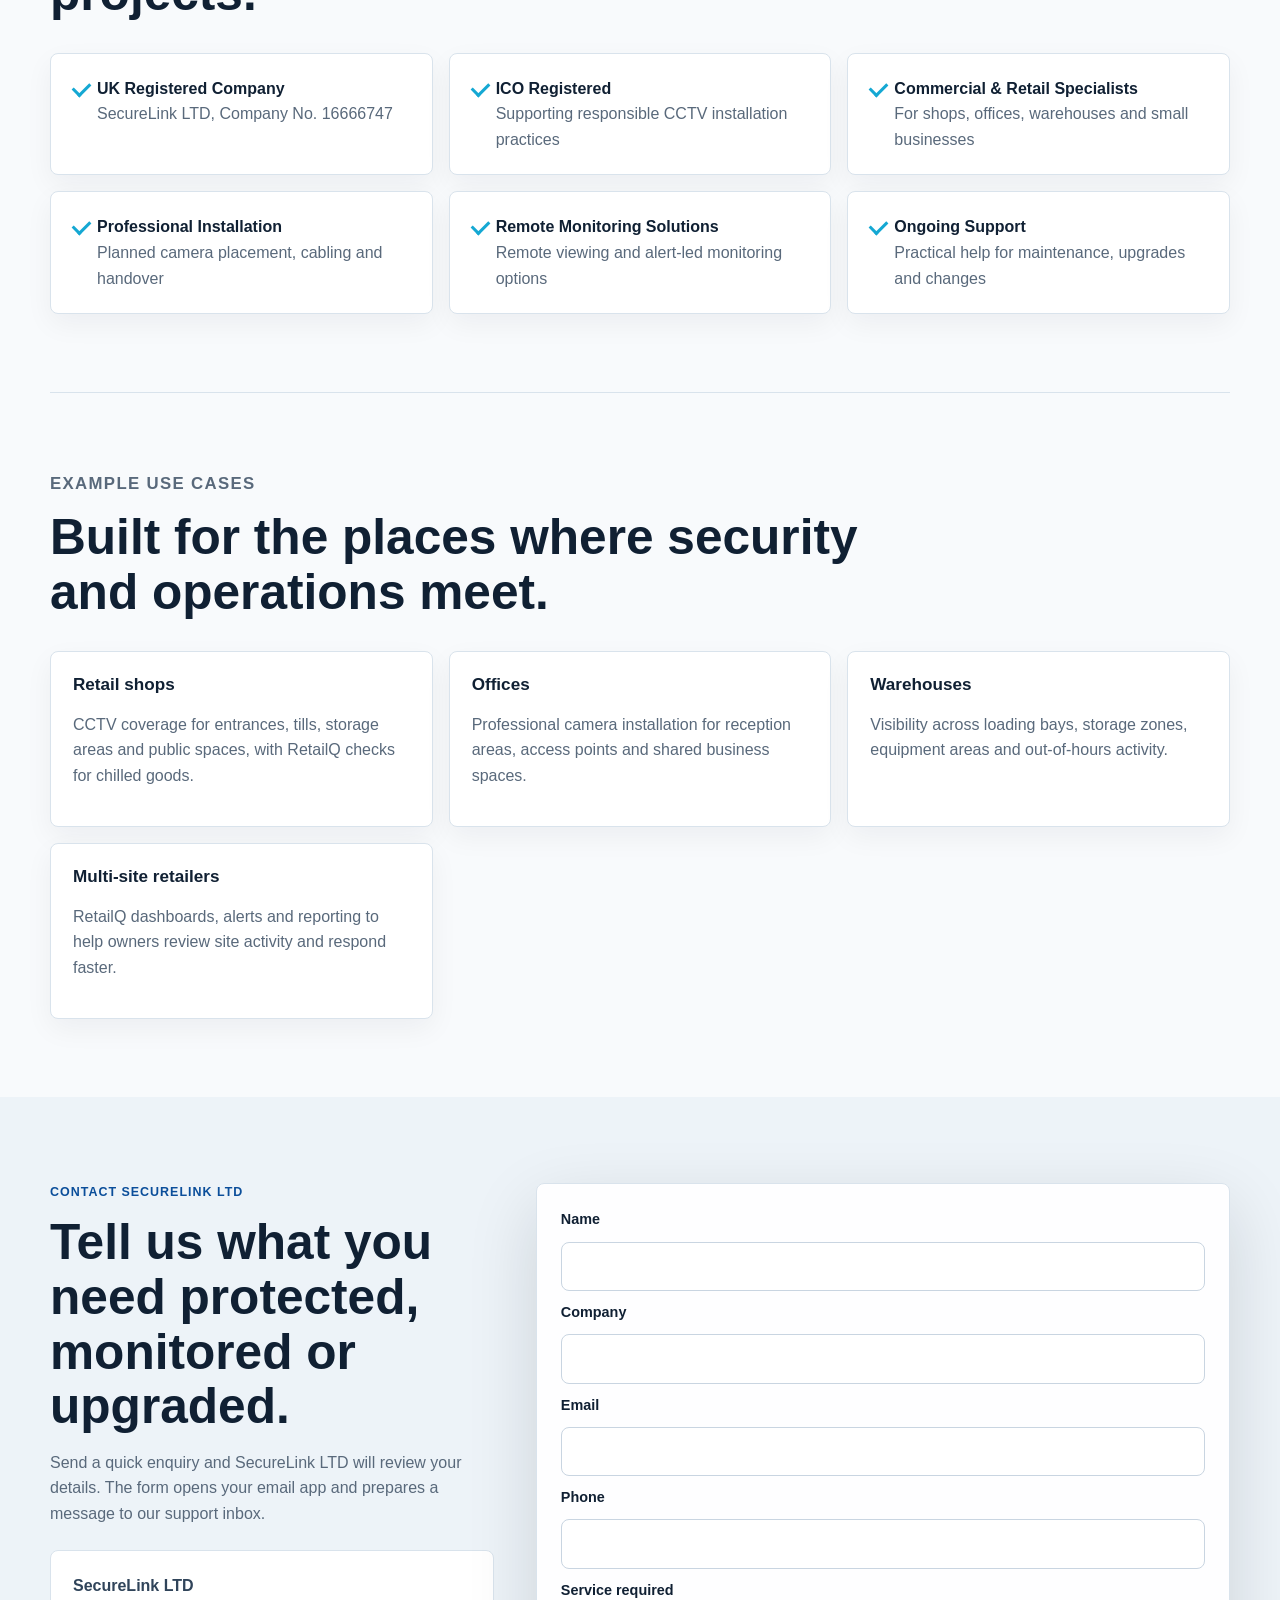
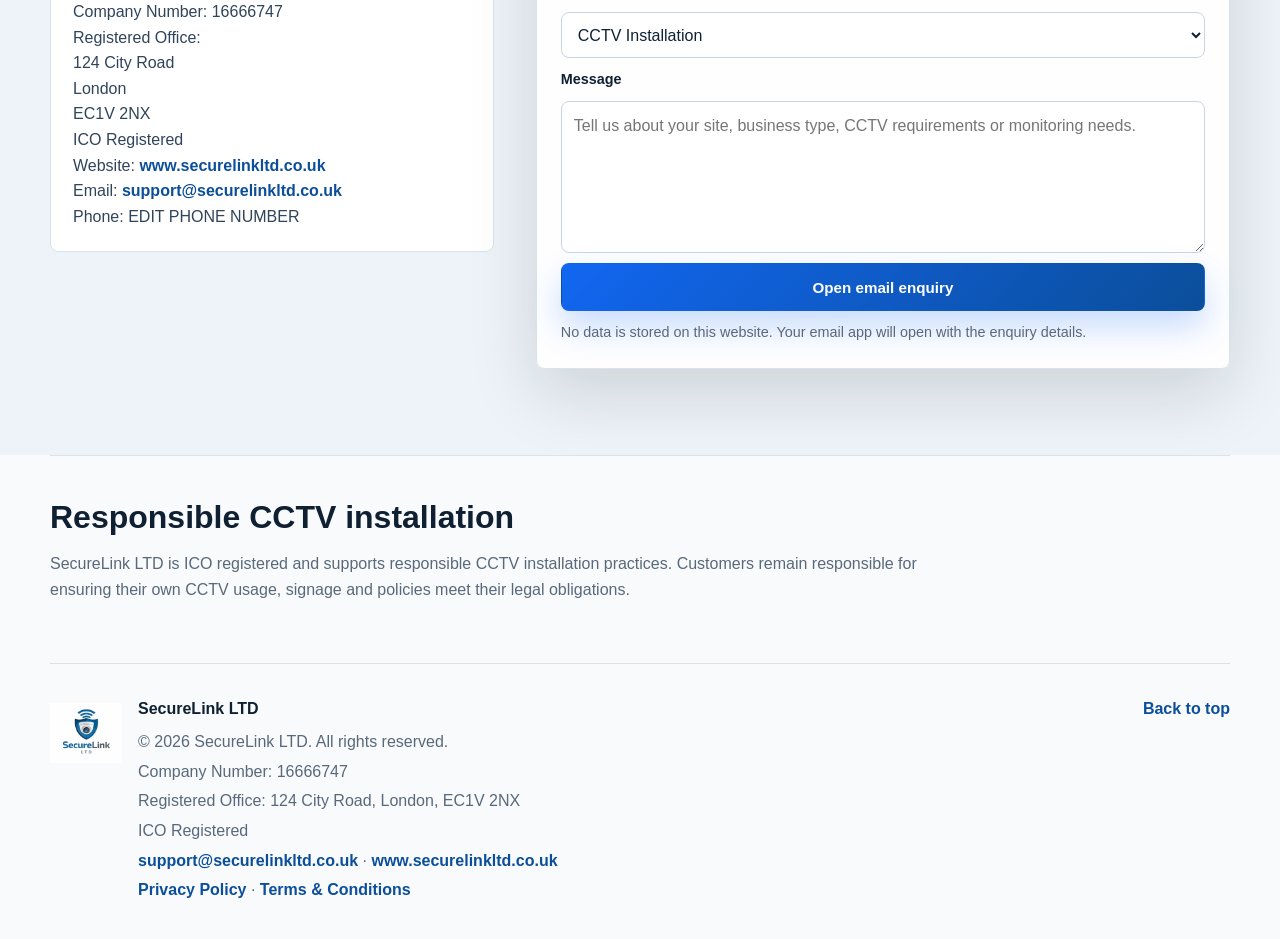
==== commit 7eaf27fe: "Refine advanced CCTV capability wording" ====
--- a/outputs/index.html
+++ b/outputs/index.html
@@ -6,12 +6,12 @@
 
   <!-- EDIT: Update the page title and description if your service area changes. -->
   <title>SecureLink LTD | CCTV Installation Surrey & Retail Monitoring Solutions</title>
-  <meta name="description" content="SecureLink LTD provides CCTV Installation Surrey, commercial CCTV installation, retail CCTV systems, facial recognition CCTV and RetailQ food safety monitoring for UK businesses.">
+  <meta name="description" content="SecureLink LTD provides CCTV Installation Surrey, commercial CCTV installation, retail CCTV systems, supported facial recognition CCTV configuration and RetailQ food safety monitoring for UK businesses.">
   <meta name="keywords" content="CCTV Installation Surrey, Commercial CCTV Installation, Retail CCTV Systems, Facial Recognition CCTV, Retail Monitoring Solutions, Food Safety Monitoring, Fridge Temperature Monitoring, SecureLink LTD">
   <meta name="author" content="SecureLink LTD">
 
   <meta property="og:title" content="SecureLink LTD | Commercial CCTV & Retail Monitoring">
-  <meta property="og:description" content="Professional CCTV installation, facial recognition CCTV and RetailQ compliance visibility for retail and commercial businesses.">
+  <meta property="og:description" content="Professional CCTV installation, supported facial recognition CCTV configuration and RetailQ compliance visibility for retail and commercial businesses.">
   <meta property="og:type" content="website">
   <meta property="og:url" content="https://www.securelinkltd.co.uk/">
   <meta property="og:site_name" content="SecureLink LTD">
@@ -121,57 +121,57 @@
       <div class="section-heading">
         <p class="eyebrow">CCTV Services</p>
         <h2>Commercial CCTV installation for retail, office and warehouse environments.</h2>
-        <p>SecureLink LTD designs and installs CCTV systems around the way your premises operate, from camera placement and cabling through to recording, mobile access and ongoing support.</p>
+        <p>SecureLink LTD designs, installs, configures, integrates, supports and maintains CCTV systems around the way your premises operate, from camera placement and cabling through to recording, mobile access and ongoing support.</p>
       </div>
 
       <div class="service-list">
         <article>
           <h3>Commercial CCTV Installation</h3>
-          <p>Professional CCTV systems for business premises, including new installations, upgrades and multi-camera coverage.</p>
+          <p>Design, installation and configuration of professional CCTV systems for business premises, including new installations, upgrades and multi-camera coverage.</p>
         </article>
         <article>
           <h3>Retail CCTV Systems</h3>
-          <p>Coverage for entrances, tills, sales floors, storage areas and staff-only spaces.</p>
+          <p>Retail CCTV design and installation for entrances, tills, sales floors, storage areas and staff-only spaces.</p>
         </article>
         <article>
           <h3>Warehouse CCTV</h3>
-          <p>Camera layouts for loading bays, stock rooms, vehicle areas, equipment zones and wider premises monitoring.</p>
+          <p>Camera layout design, installation and support for loading bays, storage rooms, vehicle areas, equipment zones and wider premises monitoring.</p>
         </article>
         <article>
           <h3>Office CCTV</h3>
-          <p>Professional camera setup for reception areas, access points, corridors and shared business spaces.</p>
+          <p>Professional camera installation and configuration for reception areas, access points, corridors and shared business spaces.</p>
         </article>
         <article>
           <h3>Remote Viewing</h3>
-          <p>Secure remote access setup so owners and managers can view cameras when appropriate.</p>
+          <p>Configuration of secure remote access so owners and managers can view cameras when appropriate.</p>
         </article>
         <article>
           <h3>Mobile App Access</h3>
-          <p>Practical guidance and setup for compatible mobile viewing apps and user access.</p>
+          <p>Practical guidance, configuration and support for compatible mobile viewing apps and user access.</p>
         </article>
         <article>
           <h3>Facial Recognition</h3>
-          <p>Advanced CCTV options that can support facial recognition capabilities where suitable and legally appropriate.</p>
-        </article>
-        <article>
-          <h3>Number Plate Recognition</h3>
-          <p>Vehicle recognition options for car parks, yards, loading areas and access routes.</p>
-        </article>
-        <article>
-          <h3>AI Assisted Search</h3>
-          <p>Search tools that can help teams review footage more efficiently during investigations.</p>
+          <p>Deployment and configuration of supported CCTV systems that include facial recognition capabilities where suitable and legally appropriate.</p>
+        </article>
+        <article>
+          <h3>Number Plate Recognition (ANPR)</h3>
+          <p>CCTV systems capable of supporting automatic number plate recognition (ANPR) for car parks, yards, loading areas and access routes.</p>
+        </article>
+        <article>
+          <h3>AI Assisted Search Configuration</h3>
+          <p>Intelligent video analytics available on supported CCTV platforms to help teams review footage more efficiently during investigations.</p>
         </article>
         <article>
           <h3>CCTV Maintenance</h3>
-          <p>System checks, camera reviews and practical support to keep existing systems performing properly.</p>
+          <p>System checks, camera reviews, maintenance and practical support to keep existing CCTV systems performing properly.</p>
         </article>
         <article>
           <h3>CCTV Upgrades</h3>
-          <p>Replace older cameras, improve recording equipment and modernise remote access.</p>
+          <p>Upgrade older cameras, recording equipment, remote access and compatible analytics features on supported CCTV platforms.</p>
         </article>
         <article>
           <h3>New Installations</h3>
-          <p>Clean cabling, planned camera positioning, NVR setup and a professional handover.</p>
+          <p>Clean cabling, planned camera positioning, NVR configuration, system integration and a professional handover.</p>
         </article>
       </div>
     </section>
@@ -179,21 +179,21 @@
     <section class="section advanced-section" id="advanced-cctv">
       <div class="section-heading">
         <p class="eyebrow">Advanced CCTV & Facial Recognition</p>
-        <h2>Intelligent video options for businesses that need faster incident review.</h2>
+        <h2>Supported CCTV capabilities for businesses that need faster incident review.</h2>
       </div>
       <div class="advanced-grid">
         <div class="advanced-copy">
-          <p>Modern CCTV technology can help businesses quickly identify individuals, investigate incidents and improve site security through intelligent video analytics and facial recognition capabilities.</p>
-          <p>SecureLink LTD can design and deploy CCTV solutions that support smart search, intruder identification, person tracking, vehicle recognition and remote monitoring. Suitability depends on the premises, camera placement, system choice and the customer’s legal responsibilities.</p>
+          <p>Modern CCTV systems with facial recognition functionality and intelligent video analytics can help businesses investigate incidents more efficiently and improve site security where the chosen platform supports those features.</p>
+          <p>SecureLink LTD can design, install, configure, integrate and support CCTV systems that include smart search, intruder identification, person tracking, vehicle recognition, ANPR and remote monitoring capabilities. Suitability depends on the premises, camera placement, selected CCTV platform and the customer’s legal responsibilities.</p>
         </div>
         <div class="capability-list" aria-label="Advanced CCTV capabilities">
-          <span>Facial recognition</span>
-          <span>Smart search</span>
-          <span>Intruder identification</span>
-          <span>Person tracking</span>
-          <span>Vehicle recognition</span>
-          <span>Intelligent video analytics</span>
-          <span>Remote monitoring</span>
+          <span>Supported facial recognition functionality</span>
+          <span>Smart search on compatible systems</span>
+          <span>Intruder identification support</span>
+          <span>Person tracking on supported platforms</span>
+          <span>ANPR and vehicle recognition support</span>
+          <span>Intelligent video analytics configuration</span>
+          <span>Remote monitoring setup and support</span>
         </div>
       </div>
     </section>
@@ -294,7 +294,7 @@
         <label for="service">Service required</label>
         <select id="service" name="service">
           <option>CCTV Installation</option>
-          <option>Advanced CCTV & Facial Recognition</option>
+          <option>Advanced CCTV Systems</option>
           <option>RetailQ</option>
           <option>CCTV Installation and RetailQ</option>
           <option>General enquiry</option>
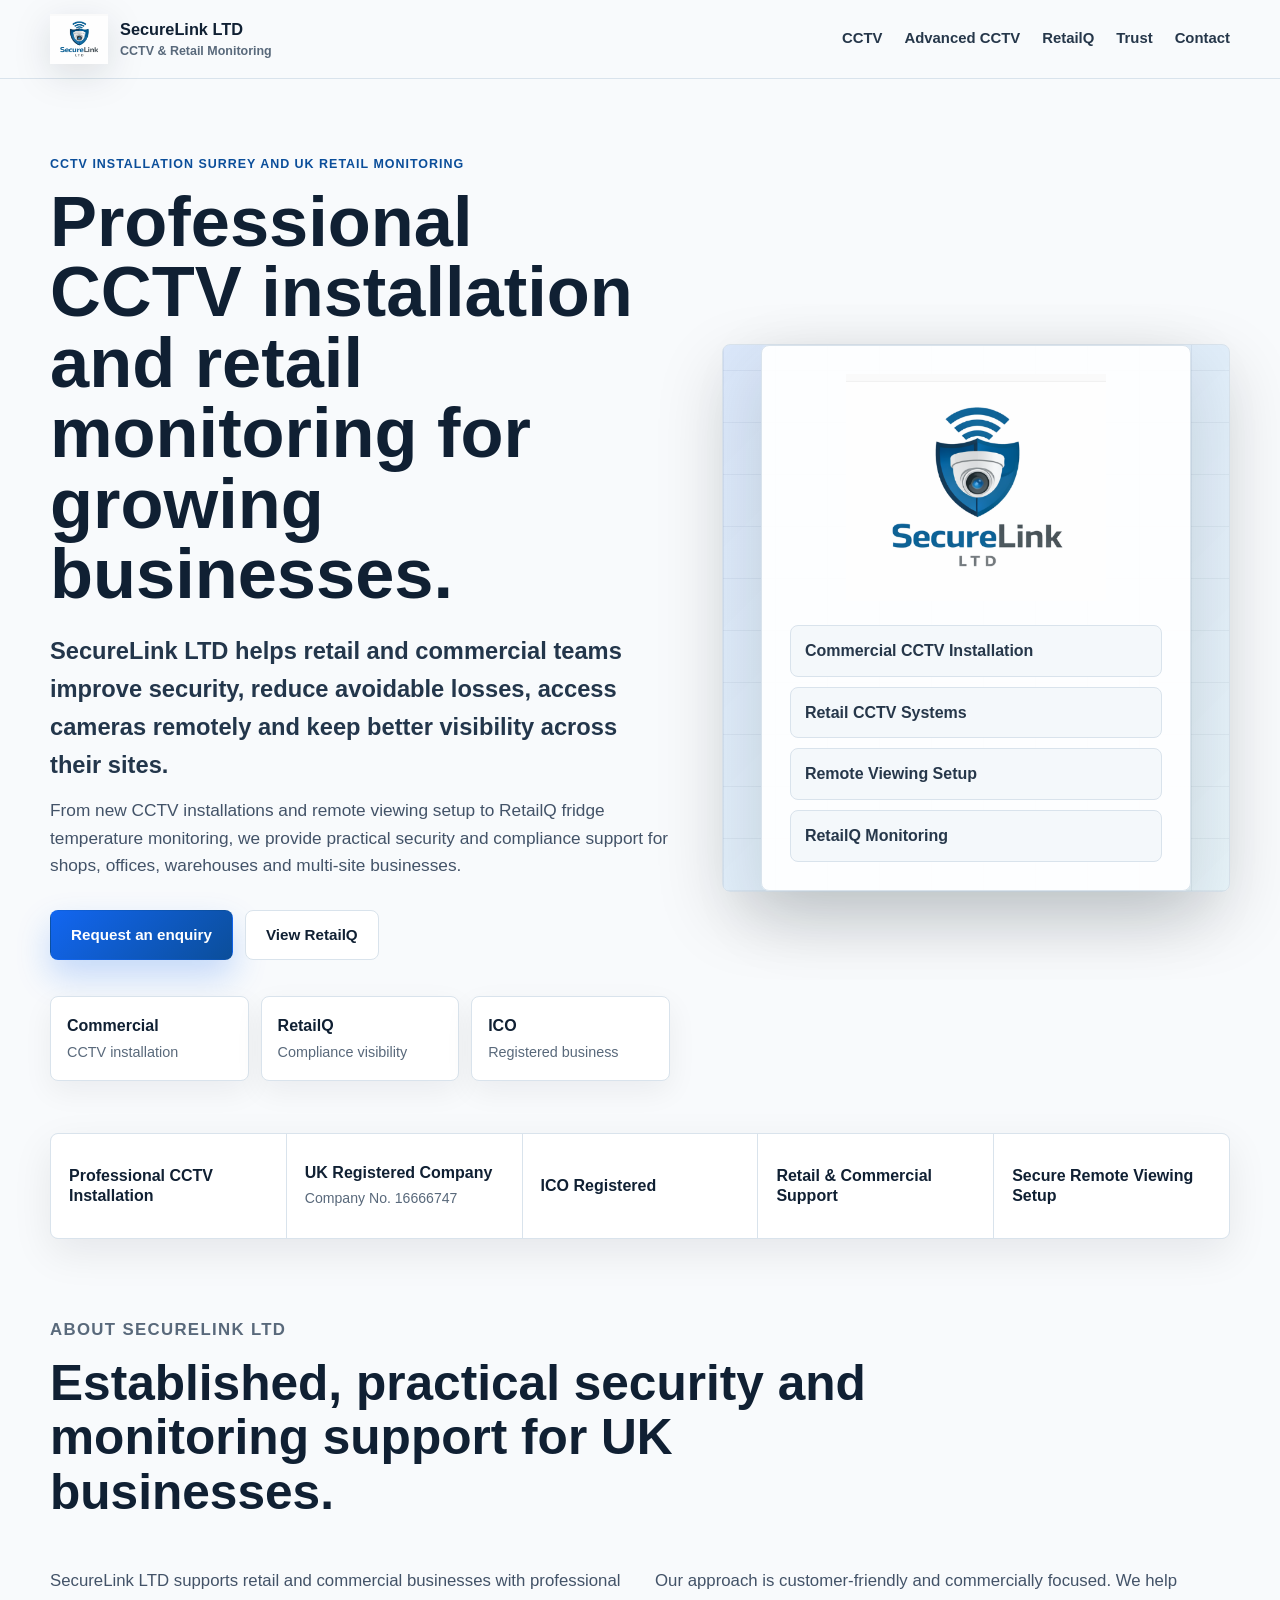
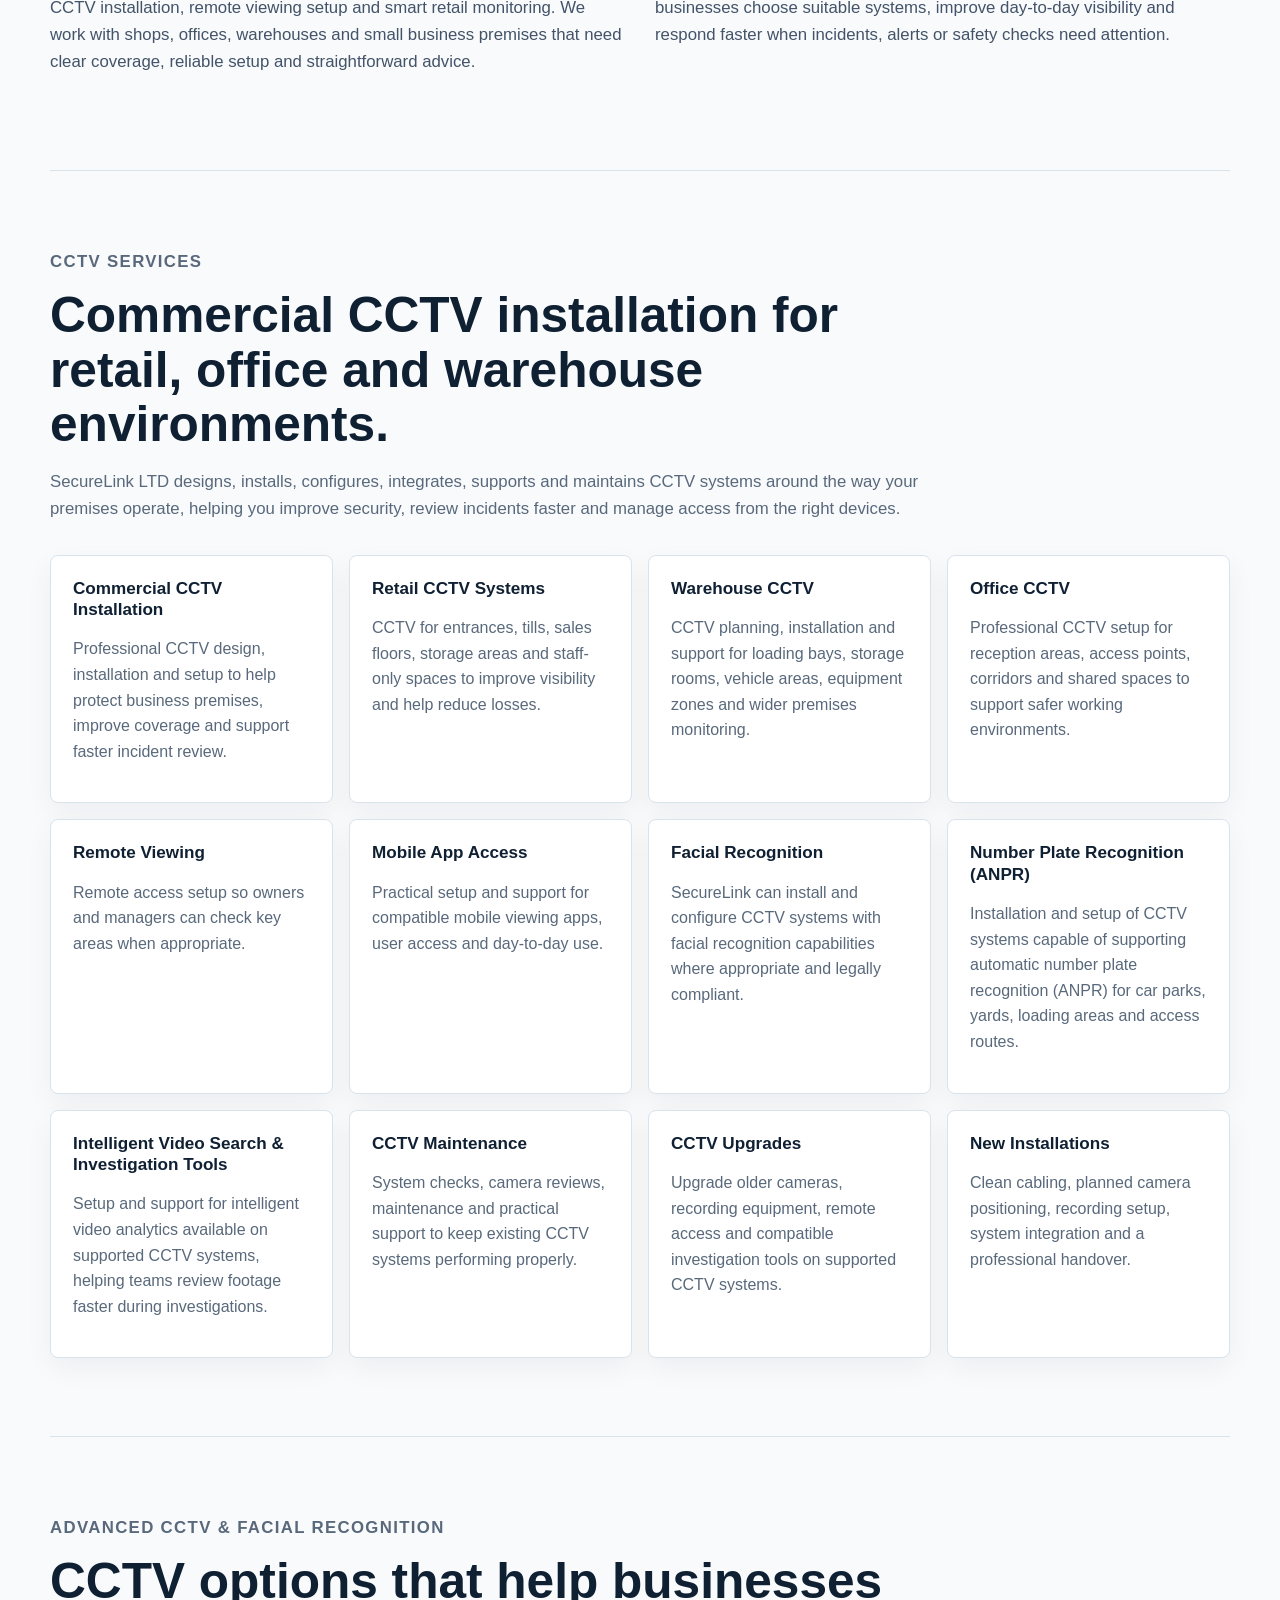
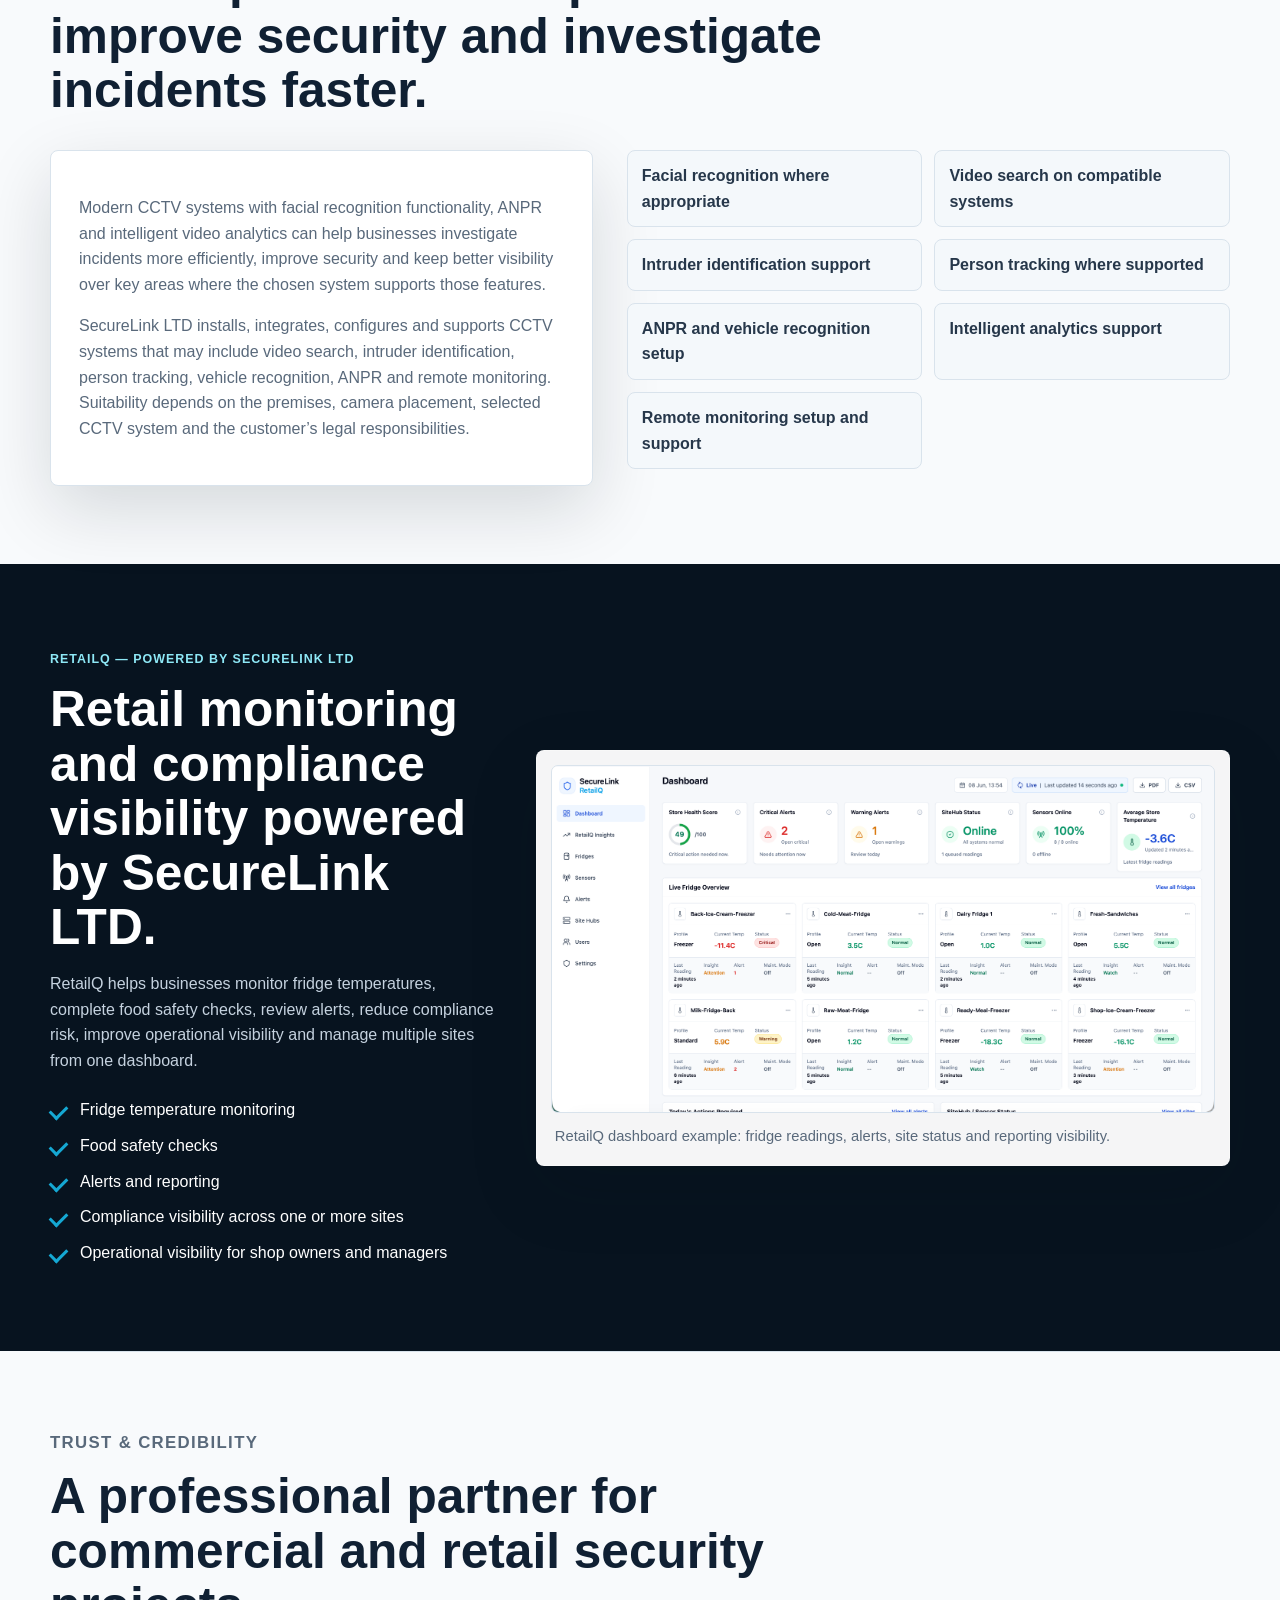
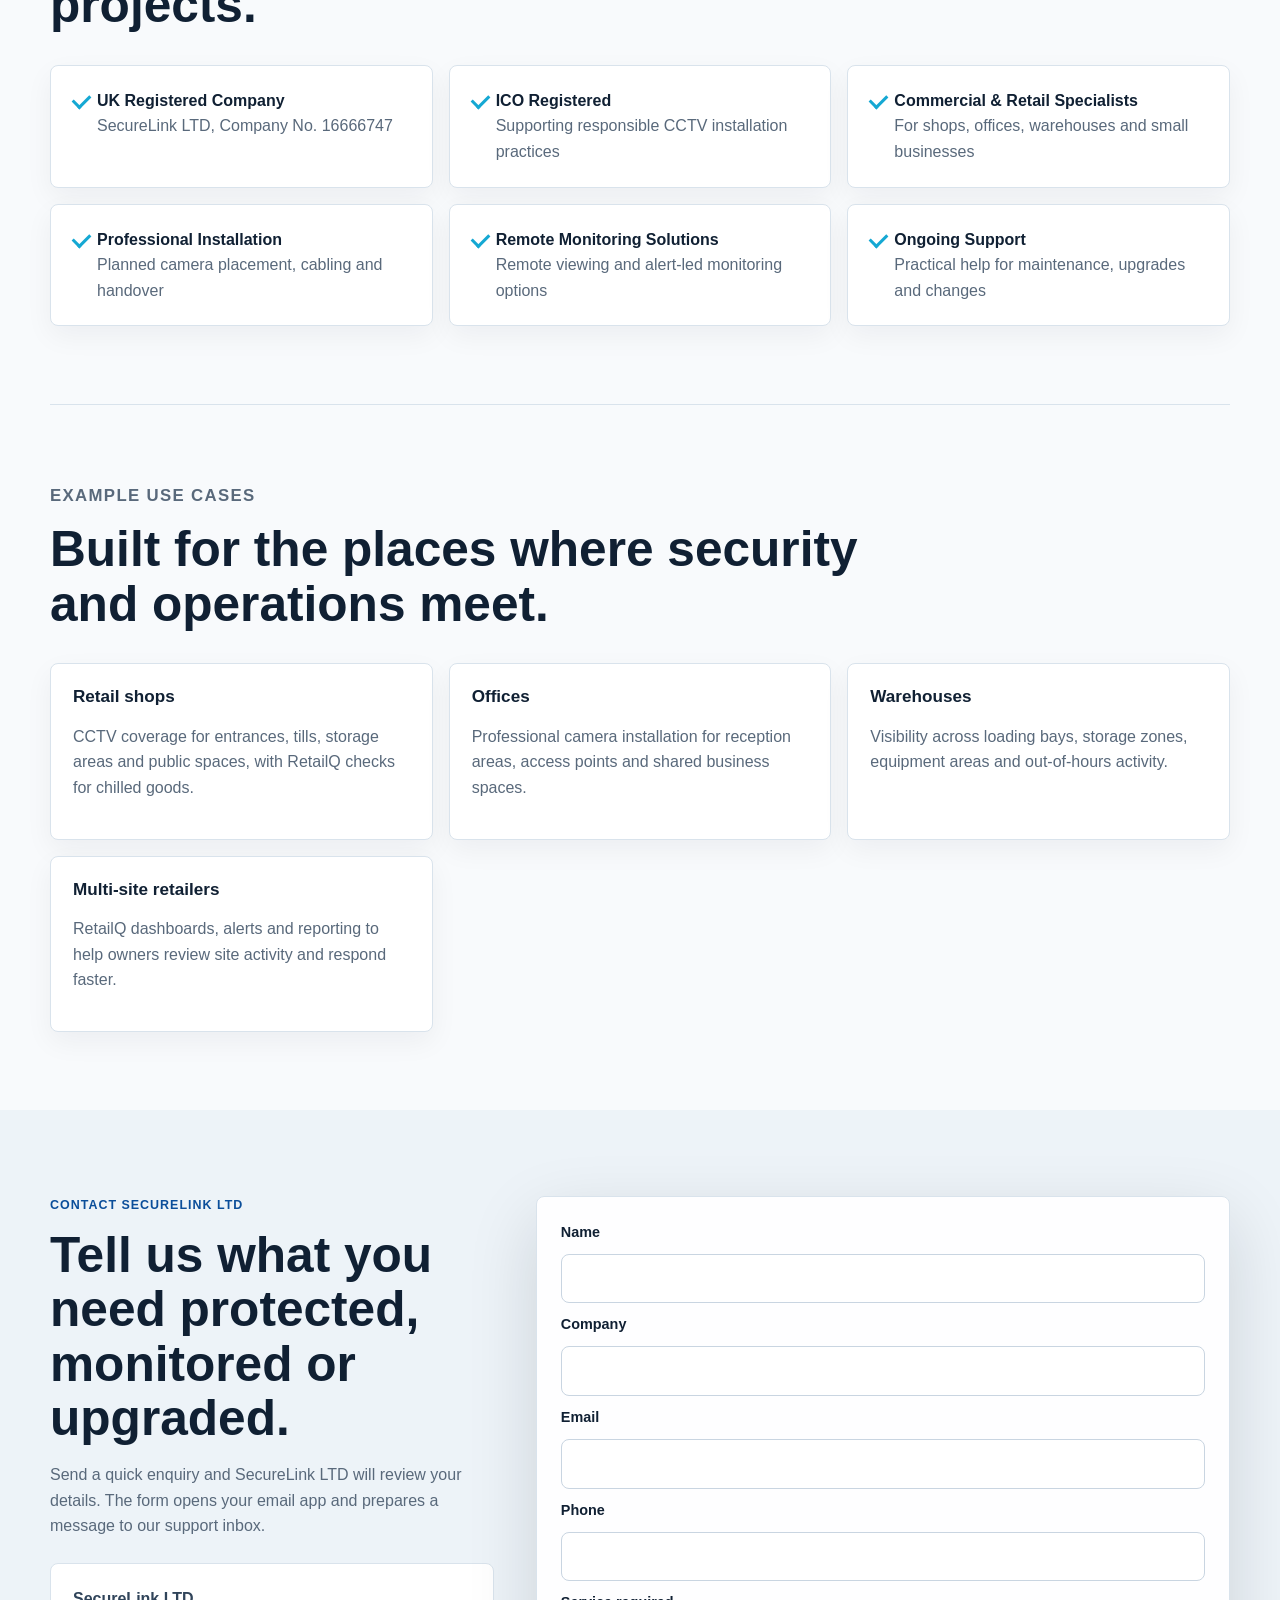
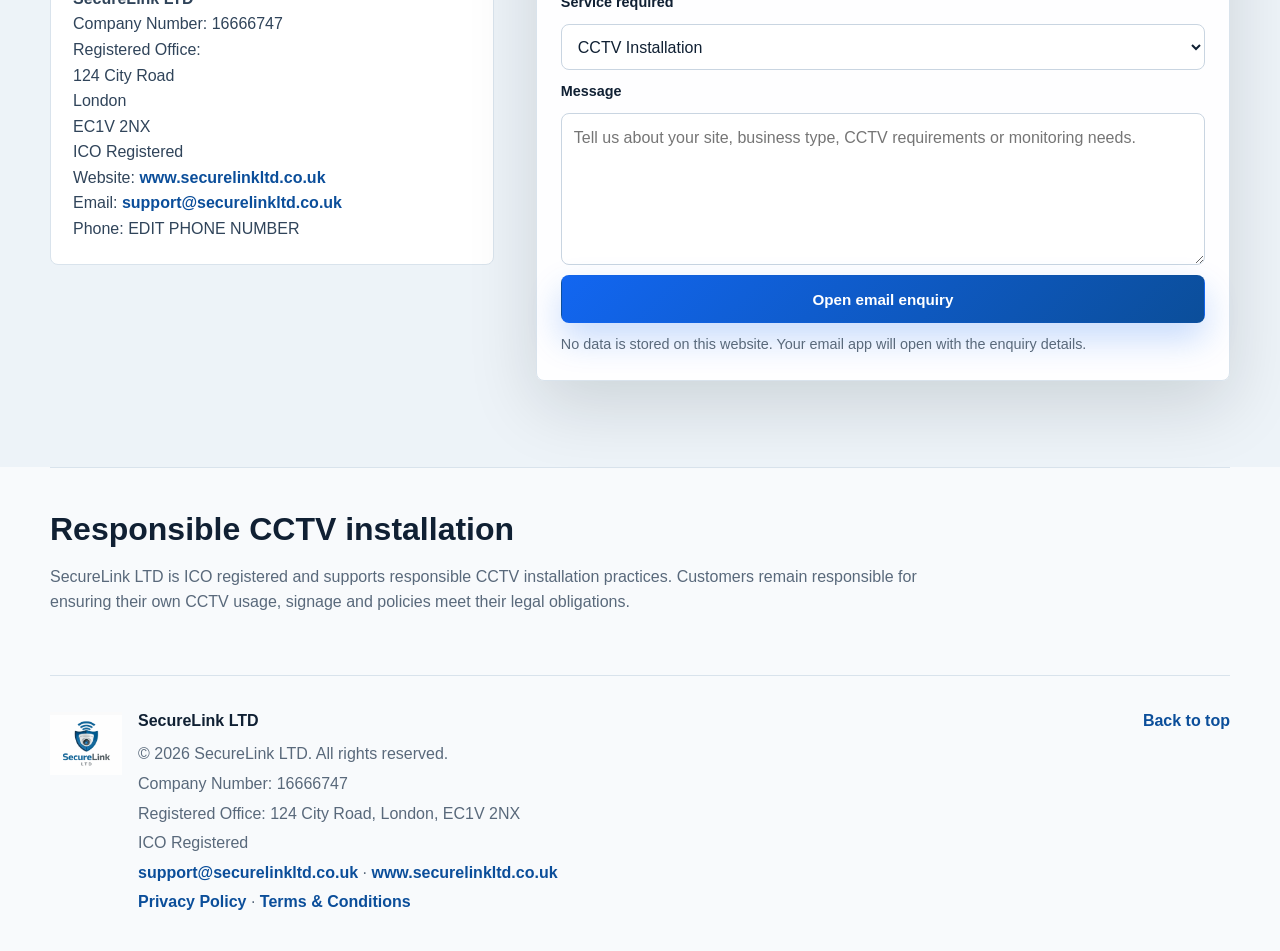
==== commit 100095a9: "Polish commercial CCTV copy" ====
--- a/outputs/index.html
+++ b/outputs/index.html
@@ -6,12 +6,12 @@
 
   <!-- EDIT: Update the page title and description if your service area changes. -->
   <title>SecureLink LTD | CCTV Installation Surrey & Retail Monitoring Solutions</title>
-  <meta name="description" content="SecureLink LTD provides CCTV Installation Surrey, commercial CCTV installation, retail CCTV systems, supported facial recognition CCTV configuration and RetailQ food safety monitoring for UK businesses.">
+  <meta name="description" content="SecureLink LTD provides CCTV Installation Surrey, commercial CCTV installation, retail CCTV systems, CCTV systems with facial recognition capabilities where appropriate and legally compliant, and RetailQ food safety monitoring for UK businesses.">
   <meta name="keywords" content="CCTV Installation Surrey, Commercial CCTV Installation, Retail CCTV Systems, Facial Recognition CCTV, Retail Monitoring Solutions, Food Safety Monitoring, Fridge Temperature Monitoring, SecureLink LTD">
   <meta name="author" content="SecureLink LTD">
 
   <meta property="og:title" content="SecureLink LTD | Commercial CCTV & Retail Monitoring">
-  <meta property="og:description" content="Professional CCTV installation, supported facial recognition CCTV configuration and RetailQ compliance visibility for retail and commercial businesses.">
+  <meta property="og:description" content="Professional CCTV installation, CCTV systems with facial recognition capabilities where appropriate and legally compliant, and RetailQ compliance visibility for retail and commercial businesses.">
   <meta property="og:type" content="website">
   <meta property="og:url" content="https://www.securelinkltd.co.uk/">
   <meta property="og:site_name" content="SecureLink LTD">
@@ -52,8 +52,8 @@
       <div class="hero-content">
         <p class="eyebrow">CCTV Installation Surrey and UK retail monitoring</p>
         <h1>Professional CCTV installation and retail monitoring for growing businesses.</h1>
-        <p class="hero-lead">SecureLink LTD helps retail and commercial teams protect their premises, improve site visibility and monitor important food safety checks.</p>
-        <p class="hero-copy">From new CCTV installations and remote viewing setup to RetailQ fridge temperature monitoring, we provide practical security and monitoring solutions for shops, offices, warehouses and multi-site businesses.</p>
+        <p class="hero-lead">SecureLink LTD helps retail and commercial teams improve security, reduce avoidable losses, access cameras remotely and keep better visibility across their sites.</p>
+        <p class="hero-copy">From new CCTV installations and remote viewing setup to RetailQ fridge temperature monitoring, we provide practical security and compliance support for shops, offices, warehouses and multi-site businesses.</p>
         <div class="hero-actions">
           <a class="btn btn-primary" href="#contact">Request an enquiry</a>
           <a class="btn btn-secondary" href="#retailq">View RetailQ</a>
@@ -113,7 +113,7 @@
       </div>
       <div class="two-column">
         <p>SecureLink LTD supports retail and commercial businesses with professional CCTV installation, remote viewing setup and smart retail monitoring. We work with shops, offices, warehouses and small business premises that need clear coverage, reliable setup and straightforward advice.</p>
-        <p>Our approach is customer-friendly and commercially focused. We help businesses understand their options, install suitable systems and keep better visibility across important site activity, safety checks and alerts.</p>
+        <p>Our approach is customer-friendly and commercially focused. We help businesses choose suitable systems, improve day-to-day visibility and respond faster when incidents, alerts or safety checks need attention.</p>
       </div>
     </section>
 
@@ -121,45 +121,45 @@
       <div class="section-heading">
         <p class="eyebrow">CCTV Services</p>
         <h2>Commercial CCTV installation for retail, office and warehouse environments.</h2>
-        <p>SecureLink LTD designs, installs, configures, integrates, supports and maintains CCTV systems around the way your premises operate, from camera placement and cabling through to recording, mobile access and ongoing support.</p>
+        <p>SecureLink LTD designs, installs, configures, integrates, supports and maintains CCTV systems around the way your premises operate, helping you improve security, review incidents faster and manage access from the right devices.</p>
       </div>
 
       <div class="service-list">
         <article>
           <h3>Commercial CCTV Installation</h3>
-          <p>Design, installation and configuration of professional CCTV systems for business premises, including new installations, upgrades and multi-camera coverage.</p>
+          <p>Professional CCTV design, installation and setup to help protect business premises, improve coverage and support faster incident review.</p>
         </article>
         <article>
           <h3>Retail CCTV Systems</h3>
-          <p>Retail CCTV design and installation for entrances, tills, sales floors, storage areas and staff-only spaces.</p>
+          <p>CCTV for entrances, tills, sales floors, storage areas and staff-only spaces to improve visibility and help reduce losses.</p>
         </article>
         <article>
           <h3>Warehouse CCTV</h3>
-          <p>Camera layout design, installation and support for loading bays, storage rooms, vehicle areas, equipment zones and wider premises monitoring.</p>
+          <p>CCTV planning, installation and support for loading bays, storage rooms, vehicle areas, equipment zones and wider premises monitoring.</p>
         </article>
         <article>
           <h3>Office CCTV</h3>
-          <p>Professional camera installation and configuration for reception areas, access points, corridors and shared business spaces.</p>
+          <p>Professional CCTV setup for reception areas, access points, corridors and shared spaces to support safer working environments.</p>
         </article>
         <article>
           <h3>Remote Viewing</h3>
-          <p>Configuration of secure remote access so owners and managers can view cameras when appropriate.</p>
+          <p>Remote access setup so owners and managers can check key areas when appropriate.</p>
         </article>
         <article>
           <h3>Mobile App Access</h3>
-          <p>Practical guidance, configuration and support for compatible mobile viewing apps and user access.</p>
+          <p>Practical setup and support for compatible mobile viewing apps, user access and day-to-day use.</p>
         </article>
         <article>
           <h3>Facial Recognition</h3>
-          <p>Deployment and configuration of supported CCTV systems that include facial recognition capabilities where suitable and legally appropriate.</p>
+          <p>SecureLink can install and configure CCTV systems with facial recognition capabilities where appropriate and legally compliant.</p>
         </article>
         <article>
           <h3>Number Plate Recognition (ANPR)</h3>
-          <p>CCTV systems capable of supporting automatic number plate recognition (ANPR) for car parks, yards, loading areas and access routes.</p>
-        </article>
-        <article>
-          <h3>AI Assisted Search Configuration</h3>
-          <p>Intelligent video analytics available on supported CCTV platforms to help teams review footage more efficiently during investigations.</p>
+          <p>Installation and setup of CCTV systems capable of supporting automatic number plate recognition (ANPR) for car parks, yards, loading areas and access routes.</p>
+        </article>
+        <article>
+          <h3>Intelligent Video Search & Investigation Tools</h3>
+          <p>Setup and support for intelligent video analytics available on supported CCTV systems, helping teams review footage faster during investigations.</p>
         </article>
         <article>
           <h3>CCTV Maintenance</h3>
@@ -167,11 +167,11 @@
         </article>
         <article>
           <h3>CCTV Upgrades</h3>
-          <p>Upgrade older cameras, recording equipment, remote access and compatible analytics features on supported CCTV platforms.</p>
+          <p>Upgrade older cameras, recording equipment, remote access and compatible investigation tools on supported CCTV systems.</p>
         </article>
         <article>
           <h3>New Installations</h3>
-          <p>Clean cabling, planned camera positioning, NVR configuration, system integration and a professional handover.</p>
+          <p>Clean cabling, planned camera positioning, recording setup, system integration and a professional handover.</p>
         </article>
       </div>
     </section>
@@ -179,20 +179,20 @@
     <section class="section advanced-section" id="advanced-cctv">
       <div class="section-heading">
         <p class="eyebrow">Advanced CCTV & Facial Recognition</p>
-        <h2>Supported CCTV capabilities for businesses that need faster incident review.</h2>
+        <h2>CCTV options that help businesses improve security and investigate incidents faster.</h2>
       </div>
       <div class="advanced-grid">
         <div class="advanced-copy">
-          <p>Modern CCTV systems with facial recognition functionality and intelligent video analytics can help businesses investigate incidents more efficiently and improve site security where the chosen platform supports those features.</p>
-          <p>SecureLink LTD can design, install, configure, integrate and support CCTV systems that include smart search, intruder identification, person tracking, vehicle recognition, ANPR and remote monitoring capabilities. Suitability depends on the premises, camera placement, selected CCTV platform and the customer’s legal responsibilities.</p>
+          <p>Modern CCTV systems with facial recognition functionality, ANPR and intelligent video analytics can help businesses investigate incidents more efficiently, improve security and keep better visibility over key areas where the chosen system supports those features.</p>
+          <p>SecureLink LTD installs, integrates, configures and supports CCTV systems that may include video search, intruder identification, person tracking, vehicle recognition, ANPR and remote monitoring. Suitability depends on the premises, camera placement, selected CCTV system and the customer’s legal responsibilities.</p>
         </div>
         <div class="capability-list" aria-label="Advanced CCTV capabilities">
-          <span>Supported facial recognition functionality</span>
-          <span>Smart search on compatible systems</span>
+          <span>Facial recognition where appropriate</span>
+          <span>Video search on compatible systems</span>
           <span>Intruder identification support</span>
-          <span>Person tracking on supported platforms</span>
-          <span>ANPR and vehicle recognition support</span>
-          <span>Intelligent video analytics configuration</span>
+          <span>Person tracking where supported</span>
+          <span>ANPR and vehicle recognition setup</span>
+          <span>Intelligent analytics support</span>
           <span>Remote monitoring setup and support</span>
         </div>
       </div>
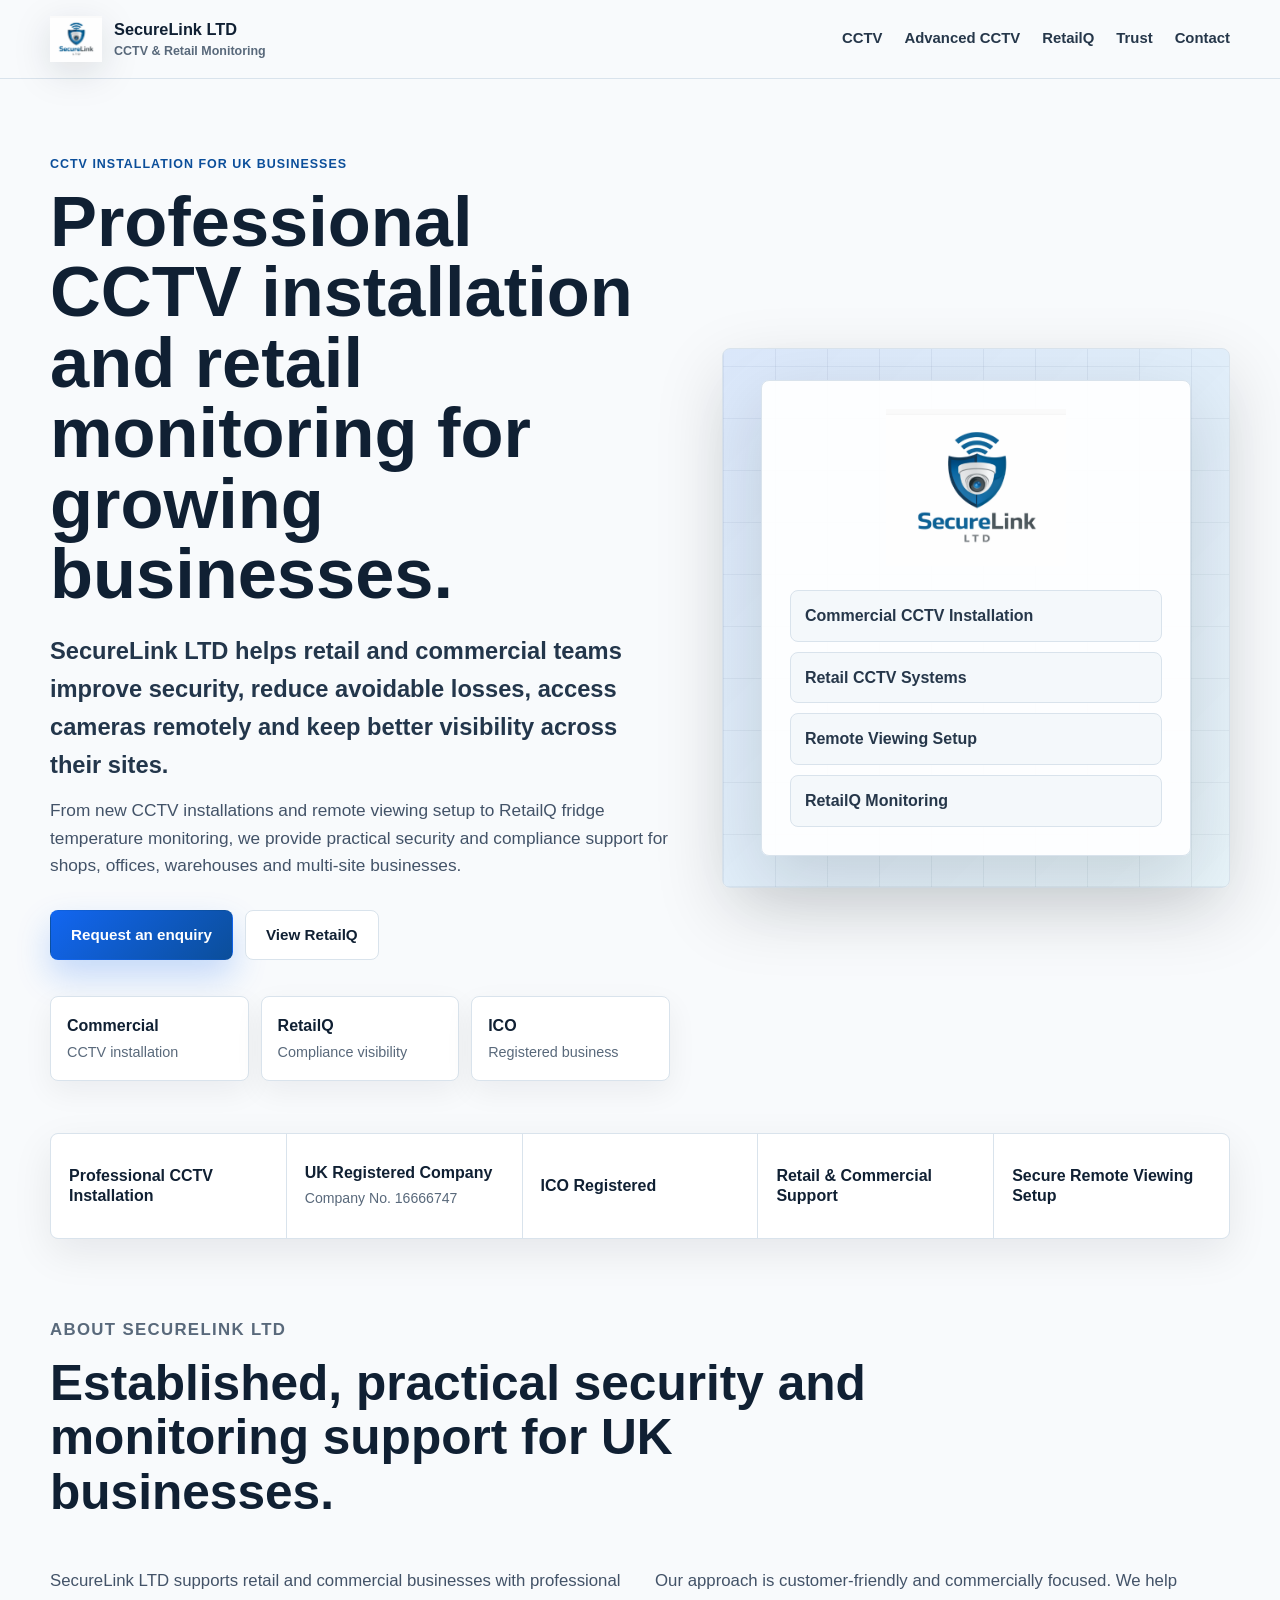
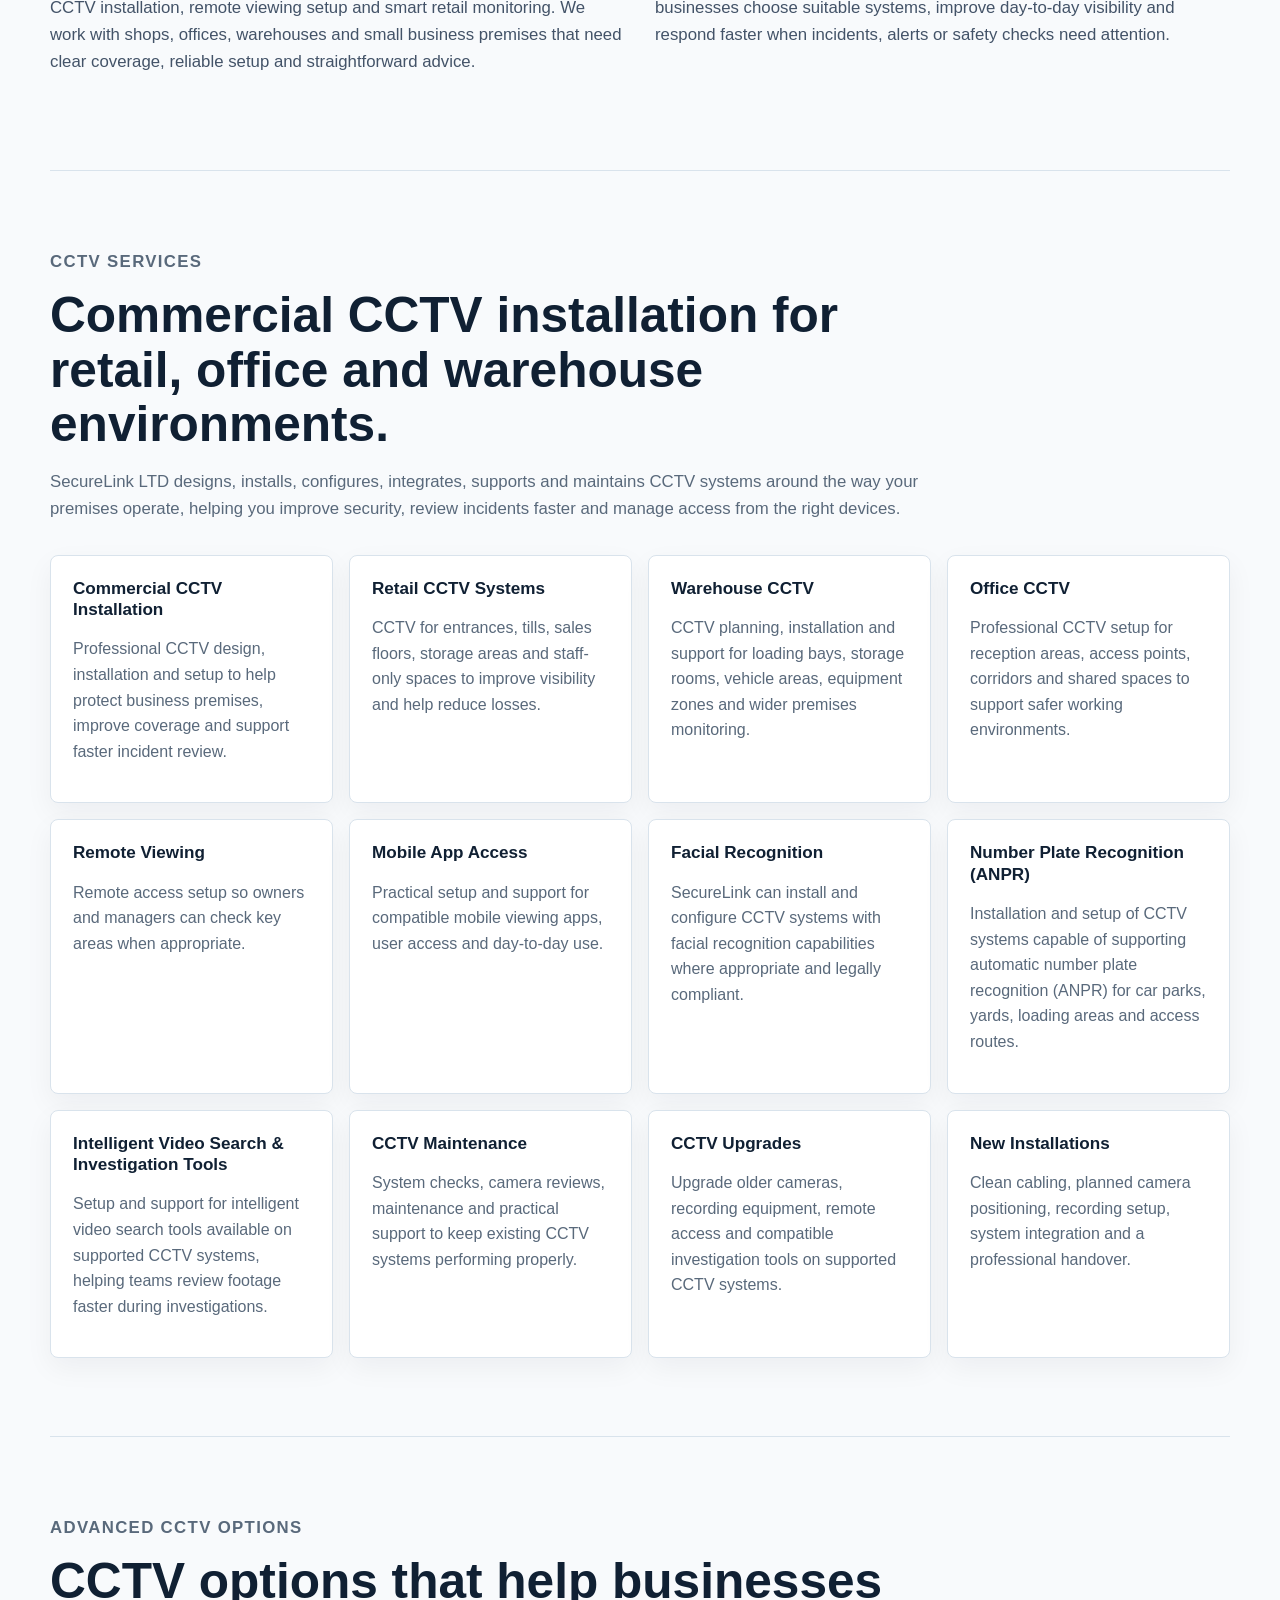
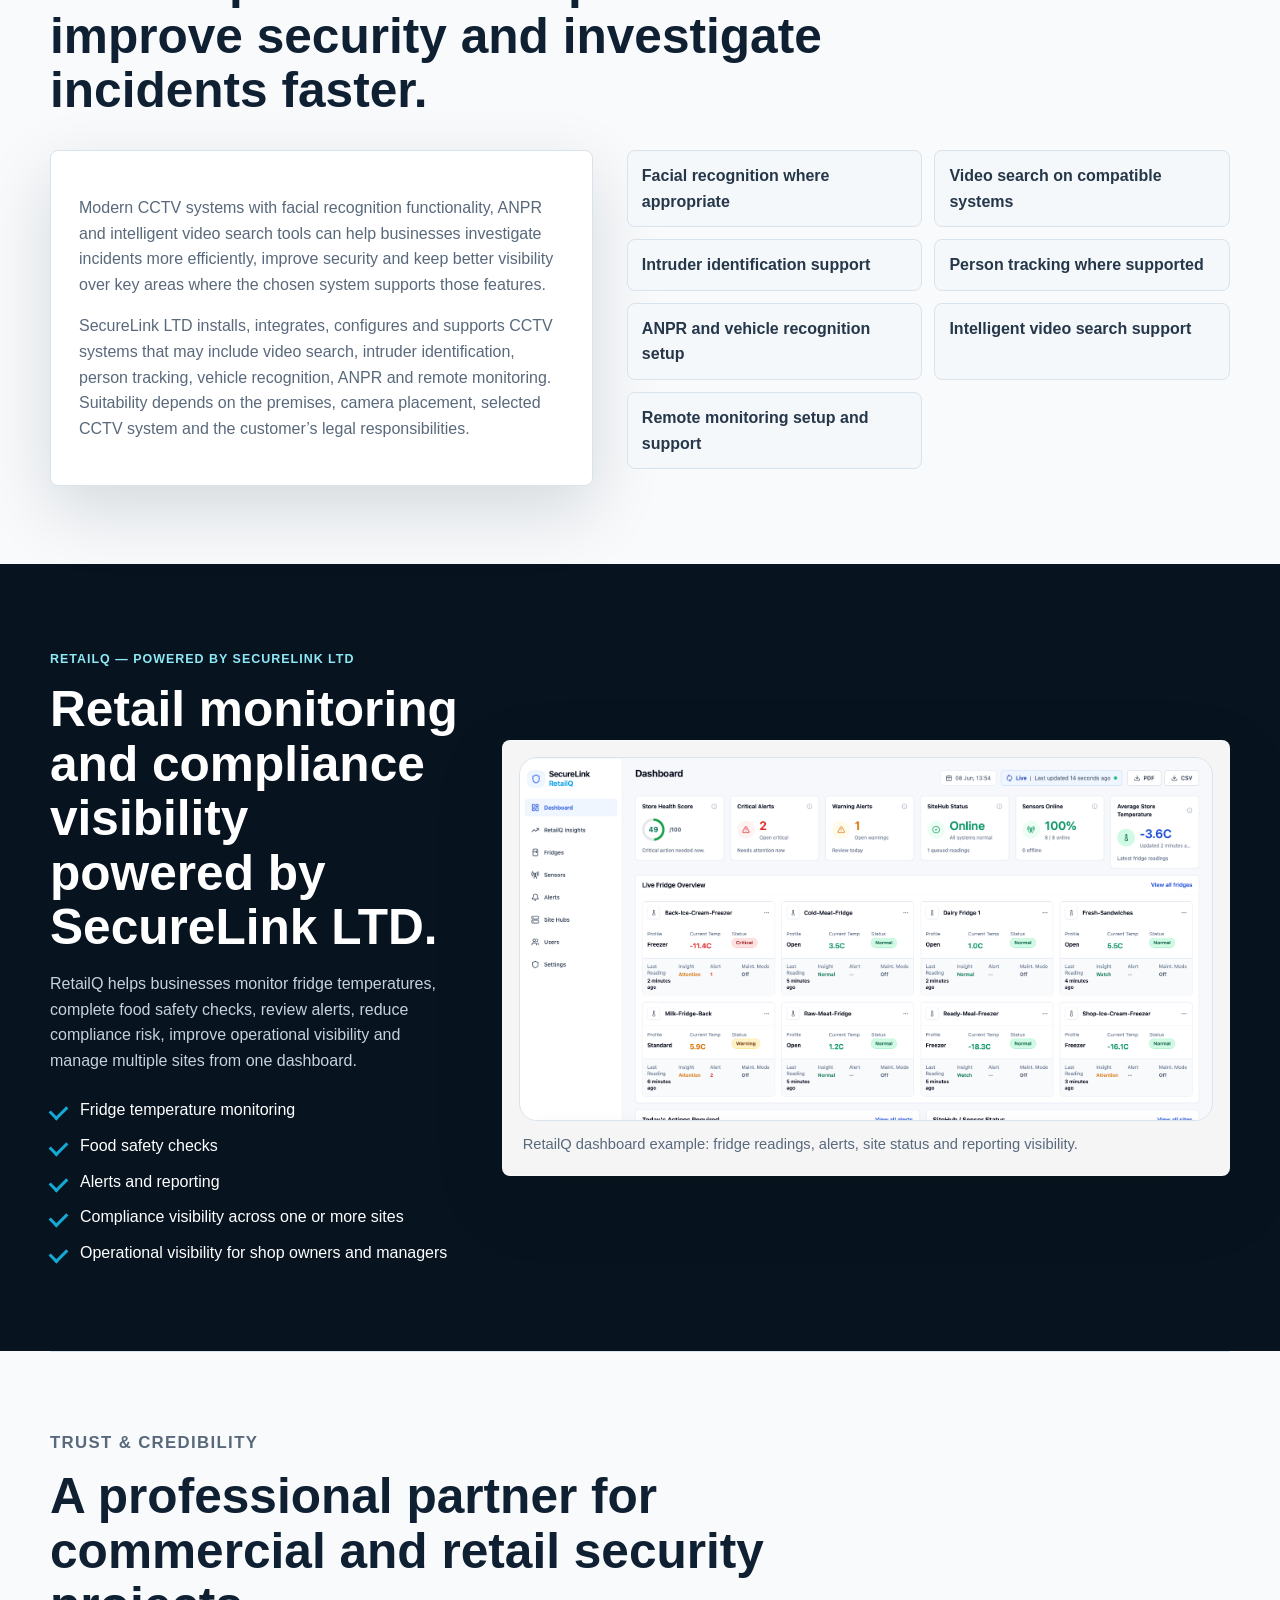
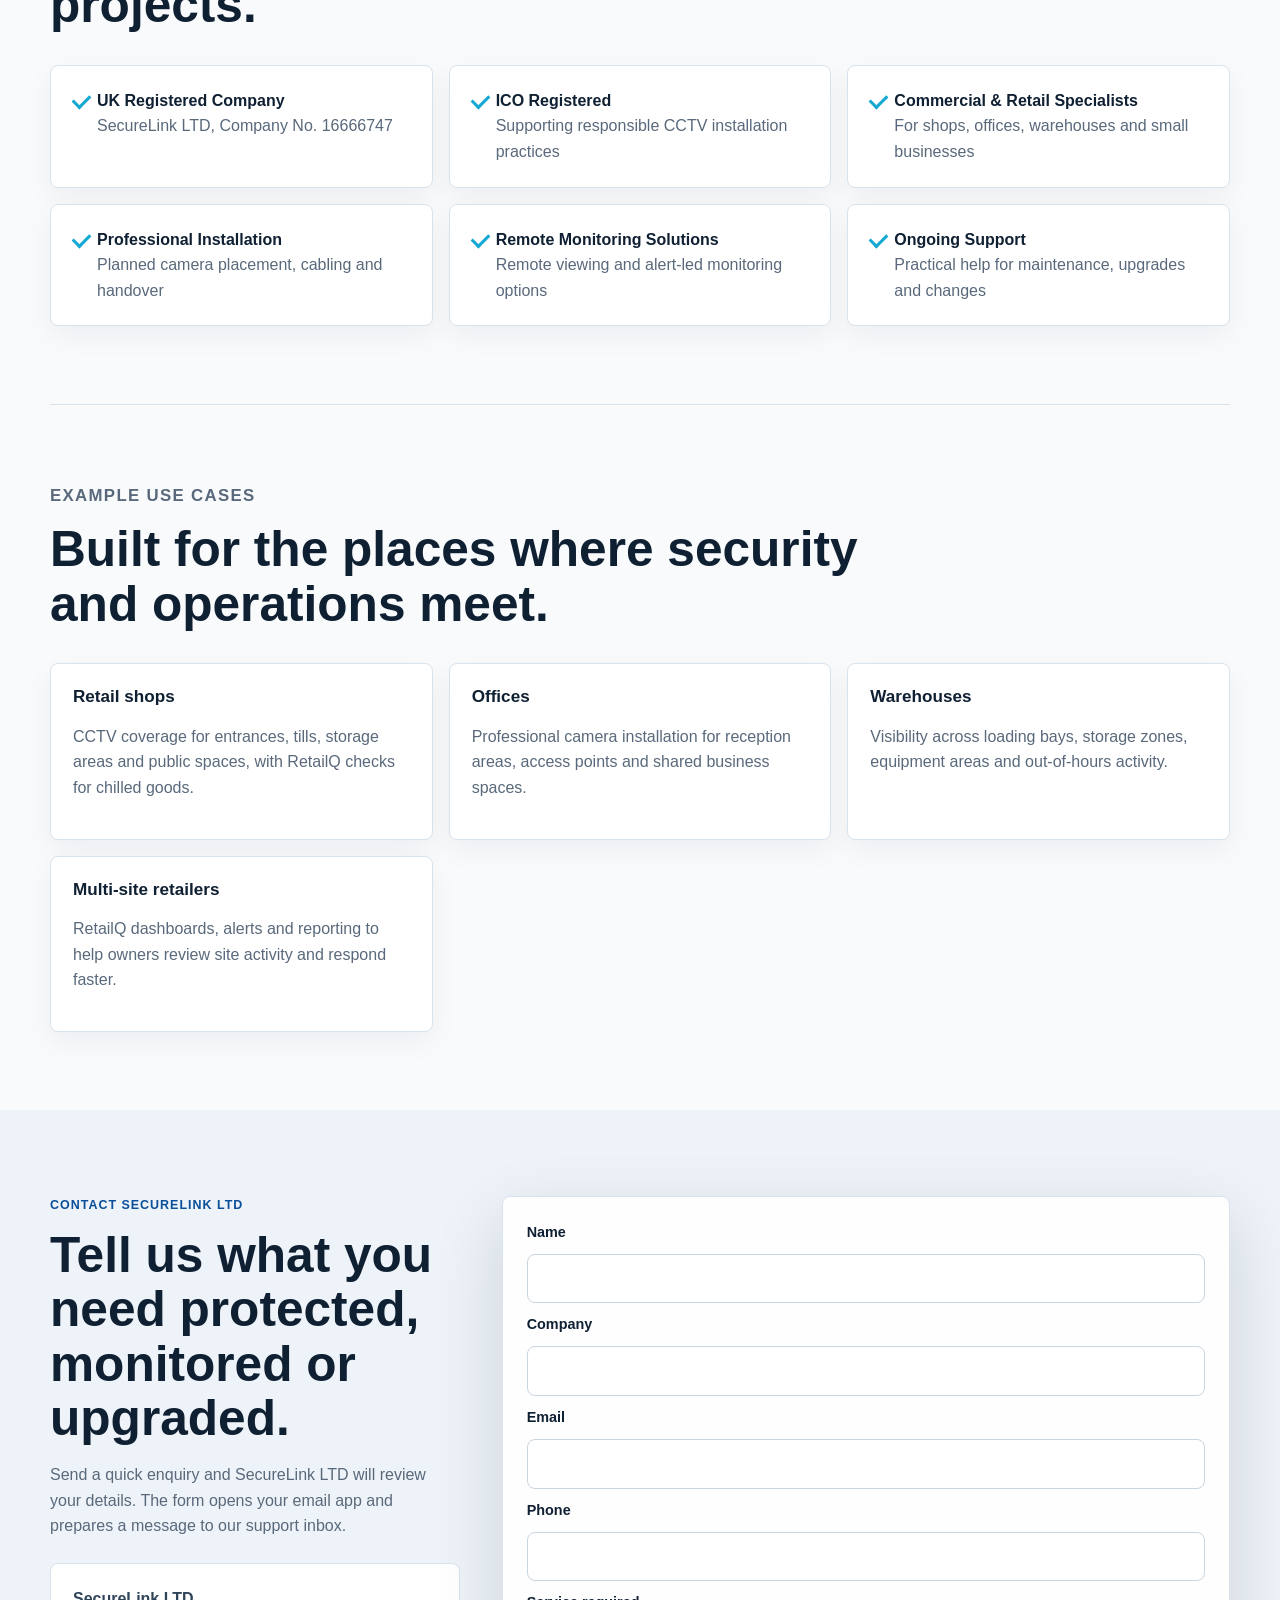
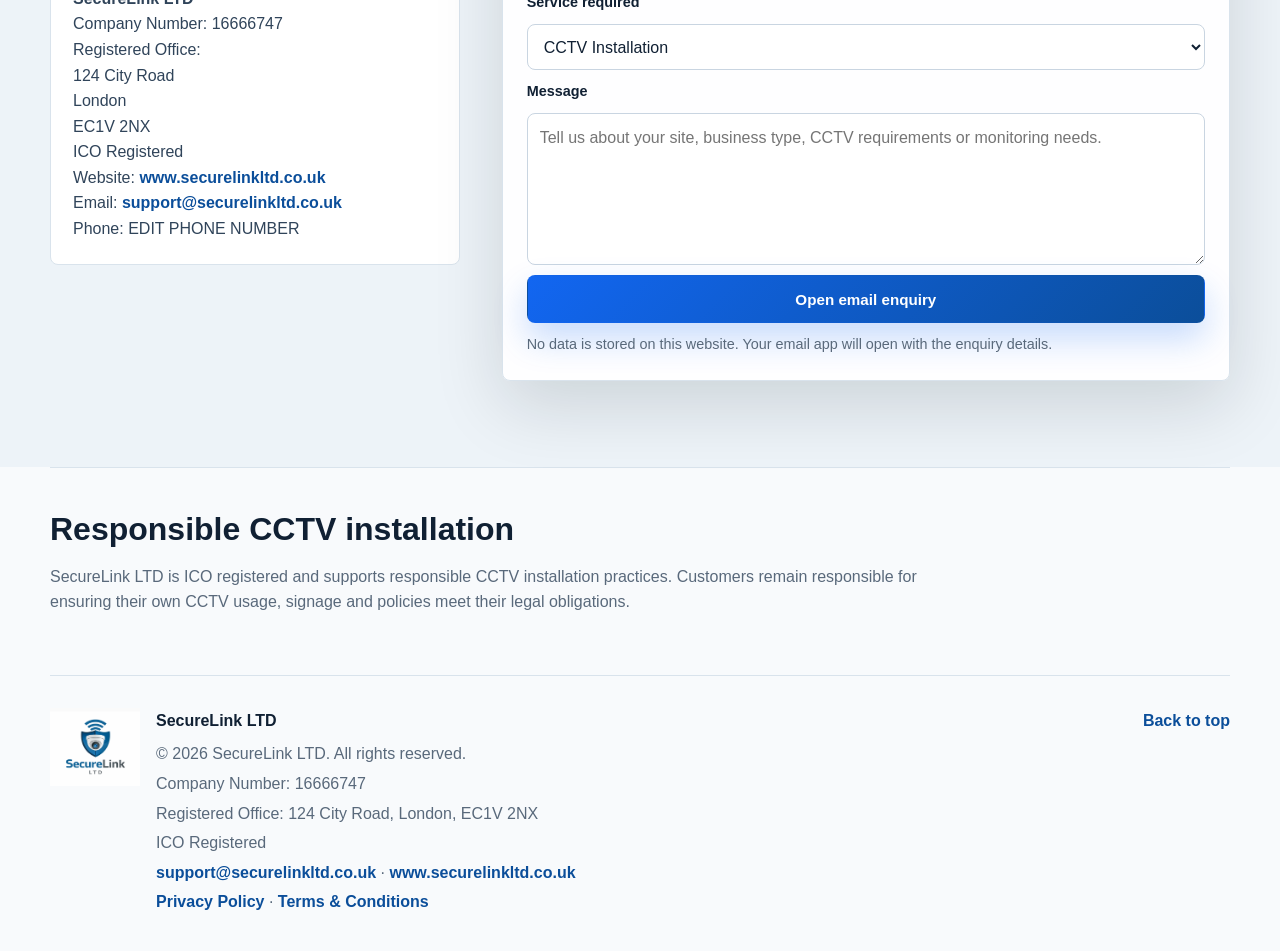
==== commit c5c3170c: "Fix live styling and commercial wording" ====
--- a/outputs/index.html
+++ b/outputs/index.html
@@ -5,9 +5,9 @@
   <meta name="viewport" content="width=device-width, initial-scale=1.0">
 
   <!-- EDIT: Update the page title and description if your service area changes. -->
-  <title>SecureLink LTD | CCTV Installation Surrey & Retail Monitoring Solutions</title>
-  <meta name="description" content="SecureLink LTD provides CCTV Installation Surrey, commercial CCTV installation, retail CCTV systems, CCTV systems with facial recognition capabilities where appropriate and legally compliant, and RetailQ food safety monitoring for UK businesses.">
-  <meta name="keywords" content="CCTV Installation Surrey, Commercial CCTV Installation, Retail CCTV Systems, Facial Recognition CCTV, Retail Monitoring Solutions, Food Safety Monitoring, Fridge Temperature Monitoring, SecureLink LTD">
+  <title>SecureLink LTD | CCTV Installation for UK Businesses & Retail Monitoring</title>
+  <meta name="description" content="SecureLink LTD provides CCTV installation for UK businesses, commercial CCTV installation, retail CCTV systems, CCTV systems with facial recognition capabilities where appropriate and legally compliant, and RetailQ food safety monitoring.">
+  <meta name="keywords" content="CCTV Installation for UK Businesses, Commercial CCTV Installation, Retail CCTV Systems, Facial Recognition CCTV, Retail Monitoring Solutions, Food Safety Monitoring, Fridge Temperature Monitoring, SecureLink LTD">
   <meta name="author" content="SecureLink LTD">
 
   <meta property="og:title" content="SecureLink LTD | Commercial CCTV & Retail Monitoring">
@@ -17,14 +17,14 @@
   <meta property="og:site_name" content="SecureLink LTD">
 
   <link rel="canonical" href="https://www.securelinkltd.co.uk/">
-  <link rel="icon" type="image/png" href="assets/securelink-logo.png">
+  <link rel="icon" type="image/png" href="securelink-logo.png">
   <link rel="stylesheet" href="style.css">
 </head>
 <body>
   <header class="site-header" id="top">
     <nav class="nav" aria-label="Main navigation">
       <a class="brand" href="#top" aria-label="SecureLink LTD home">
-        <img class="brand-logo" src="assets/securelink-logo.png" alt="SecureLink LTD logo">
+        <img class="brand-logo" src="securelink-logo.png" alt="SecureLink LTD logo">
         <span>
           <strong>SecureLink LTD</strong>
           <small>CCTV & Retail Monitoring</small>
@@ -50,7 +50,7 @@
   <main>
     <section class="hero">
       <div class="hero-content">
-        <p class="eyebrow">CCTV Installation Surrey and UK retail monitoring</p>
+        <p class="eyebrow">CCTV installation for UK businesses</p>
         <h1>Professional CCTV installation and retail monitoring for growing businesses.</h1>
         <p class="hero-lead">SecureLink LTD helps retail and commercial teams improve security, reduce avoidable losses, access cameras remotely and keep better visibility across their sites.</p>
         <p class="hero-copy">From new CCTV installations and remote viewing setup to RetailQ fridge temperature monitoring, we provide practical security and compliance support for shops, offices, warehouses and multi-site businesses.</p>
@@ -76,7 +76,7 @@
 
       <div class="hero-visual" aria-label="SecureLink CCTV and RetailQ overview">
         <div class="hero-showcase">
-          <img src="assets/securelink-logo.png" alt="SecureLink LTD logo">
+          <img src="securelink-logo.png" alt="SecureLink LTD logo">
           <div class="showcase-lines">
             <span>Commercial CCTV Installation</span>
             <span>Retail CCTV Systems</span>
@@ -159,7 +159,7 @@
         </article>
         <article>
           <h3>Intelligent Video Search & Investigation Tools</h3>
-          <p>Setup and support for intelligent video analytics available on supported CCTV systems, helping teams review footage faster during investigations.</p>
+          <p>Setup and support for intelligent video search tools available on supported CCTV systems, helping teams review footage faster during investigations.</p>
         </article>
         <article>
           <h3>CCTV Maintenance</h3>
@@ -178,12 +178,12 @@
 
     <section class="section advanced-section" id="advanced-cctv">
       <div class="section-heading">
-        <p class="eyebrow">Advanced CCTV & Facial Recognition</p>
+        <p class="eyebrow">Advanced CCTV options</p>
         <h2>CCTV options that help businesses improve security and investigate incidents faster.</h2>
       </div>
       <div class="advanced-grid">
         <div class="advanced-copy">
-          <p>Modern CCTV systems with facial recognition functionality, ANPR and intelligent video analytics can help businesses investigate incidents more efficiently, improve security and keep better visibility over key areas where the chosen system supports those features.</p>
+          <p>Modern CCTV systems with facial recognition functionality, ANPR and intelligent video search tools can help businesses investigate incidents more efficiently, improve security and keep better visibility over key areas where the chosen system supports those features.</p>
           <p>SecureLink LTD installs, integrates, configures and supports CCTV systems that may include video search, intruder identification, person tracking, vehicle recognition, ANPR and remote monitoring. Suitability depends on the premises, camera placement, selected CCTV system and the customer’s legal responsibilities.</p>
         </div>
         <div class="capability-list" aria-label="Advanced CCTV capabilities">
@@ -192,7 +192,7 @@
           <span>Intruder identification support</span>
           <span>Person tracking where supported</span>
           <span>ANPR and vehicle recognition setup</span>
-          <span>Intelligent analytics support</span>
+          <span>Intelligent video search support</span>
           <span>Remote monitoring setup and support</span>
         </div>
       </div>
@@ -212,7 +212,7 @@
         </ul>
       </div>
       <figure class="retailq-showcase">
-        <img src="assets/retailq-dashboard.png" alt="RetailQ dashboard showing fridge temperatures, alerts and site status">
+        <img src="retailq-dashboard.png" alt="RetailQ dashboard showing fridge temperatures, alerts and site status">
         <figcaption>RetailQ dashboard example: fridge readings, alerts, site status and reporting visibility.</figcaption>
       </figure>
     </section>
@@ -316,7 +316,7 @@
 
   <footer class="site-footer">
     <div class="footer-brand">
-      <img src="assets/securelink-logo.png" alt="SecureLink LTD logo">
+      <img src="securelink-logo.png" alt="SecureLink LTD logo">
       <div>
         <strong>SecureLink LTD</strong>
         <p>&copy; <span id="year"></span> SecureLink LTD. All rights reserved.</p>
--- a/outputs/style.css
+++ b/outputs/style.css
@@ -66,8 +66,9 @@
 }
 
 .brand-logo {
-  width: 58px;
-  height: 58px;
+  max-width: 52px;
+  width: 52px;
+  height: auto;
   object-fit: contain;
   filter: drop-shadow(0 10px 18px rgba(7, 19, 31, 0.12));
 }
@@ -292,7 +293,9 @@
 }
 
 .hero-showcase img {
-  width: min(260px, 82%);
+  max-width: 180px;
+  width: 62%;
+  height: auto;
   margin: 0 auto 24px;
 }
 
@@ -436,7 +439,7 @@
   width: 100%;
   max-width: none;
   display: grid;
-  grid-template-columns: minmax(0, 0.78fr) minmax(420px, 1.22fr);
+  grid-template-columns: minmax(320px, 0.72fr) minmax(520px, 1.28fr);
   gap: 42px;
   align-items: center;
   padding: 86px max(16px, calc((100vw - 1180px) / 2));
@@ -483,8 +486,10 @@
 }
 
 .retailq-showcase {
+  max-width: 760px;
+  width: 100%;
   margin: 0;
-  padding: 14px;
+  padding: 16px;
   color: var(--ink);
   background: rgba(255, 255, 255, 0.96);
   border: 1px solid rgba(255, 255, 255, 0.24);
@@ -494,8 +499,10 @@
 
 .retailq-showcase img {
   width: 100%;
-  border: 1px solid var(--line);
-  border-radius: 7px;
+  height: auto;
+  display: block;
+  border: 1px solid var(--line);
+  border-radius: 18px;
 }
 
 .retailq-showcase figcaption {
@@ -635,8 +642,9 @@
 }
 
 .footer-brand img {
-  width: 72px;
-  height: 72px;
+  max-width: 90px;
+  width: 90px;
+  height: auto;
   object-fit: contain;
 }
 
@@ -752,8 +760,9 @@
   }
 
   .brand-logo {
-    width: 50px;
-    height: 50px;
+    max-width: 48px;
+    width: 48px;
+    height: auto;
   }
 
   .brand small {
